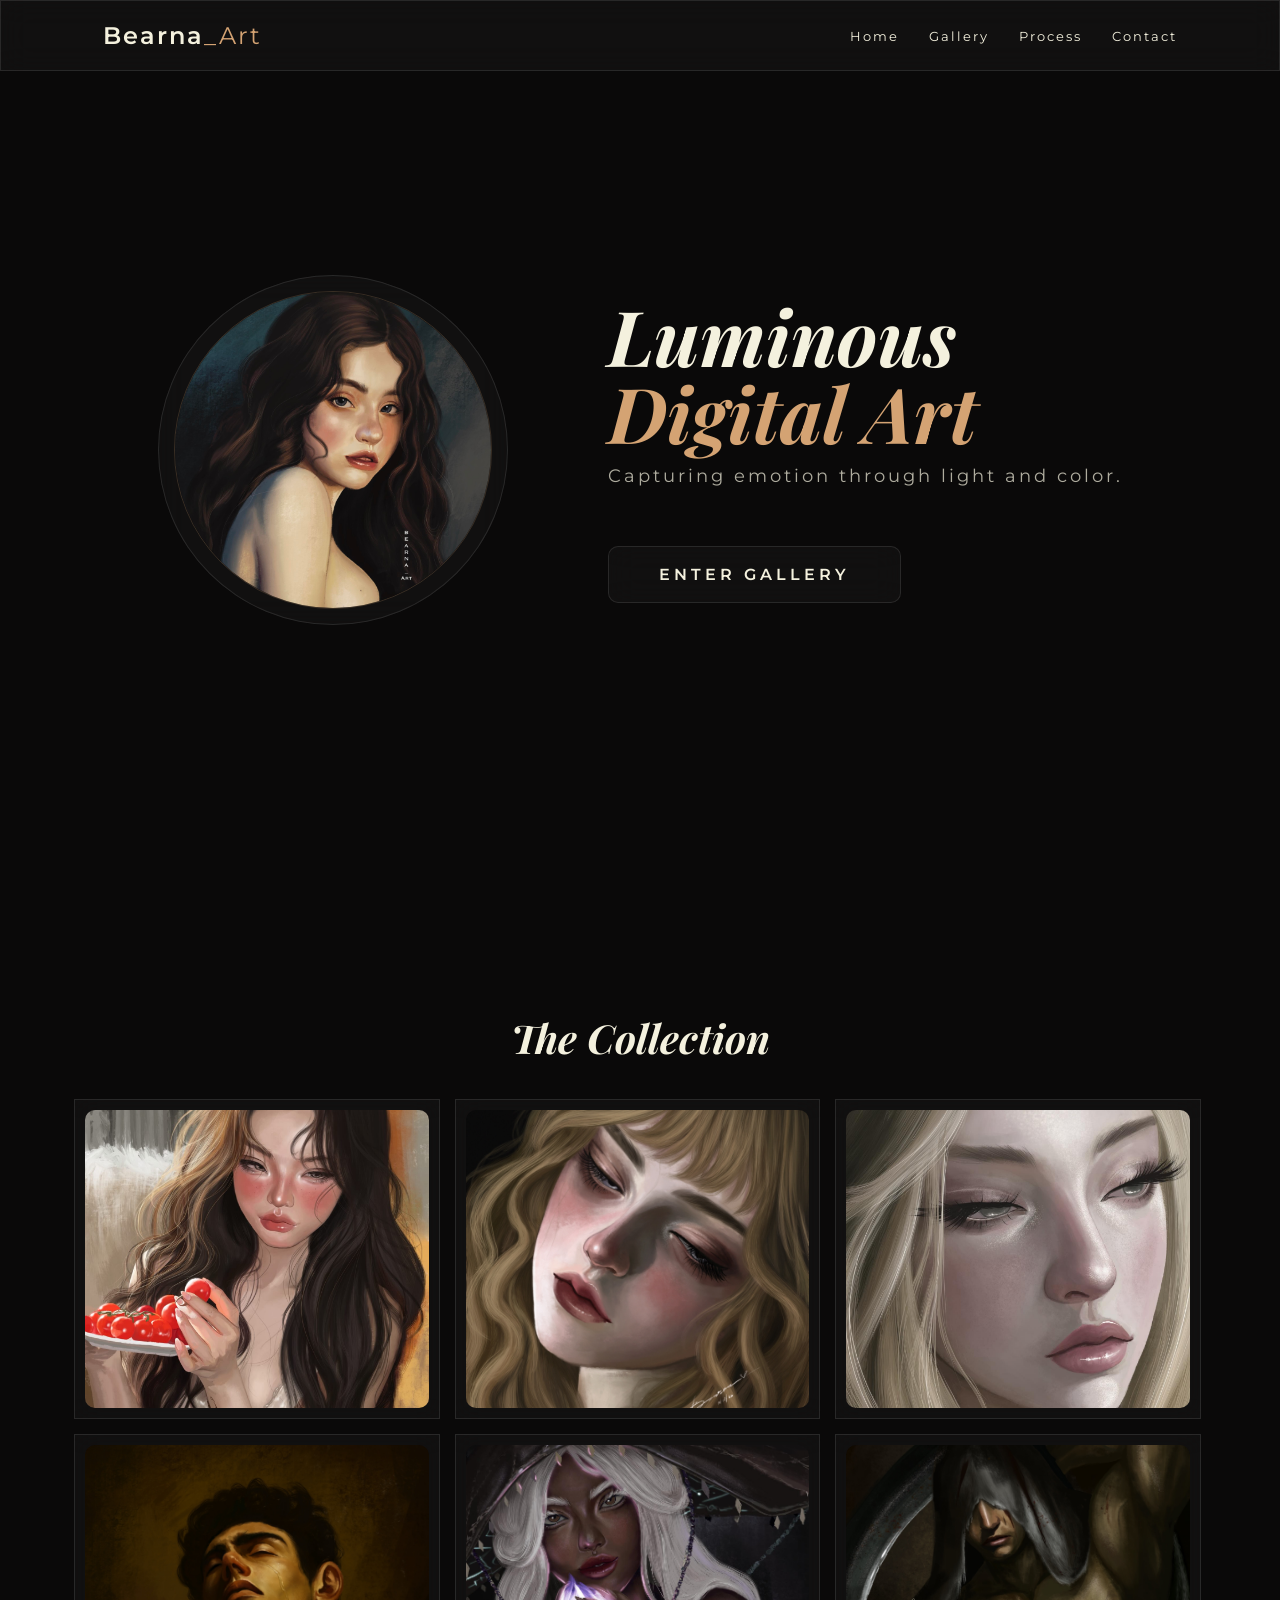
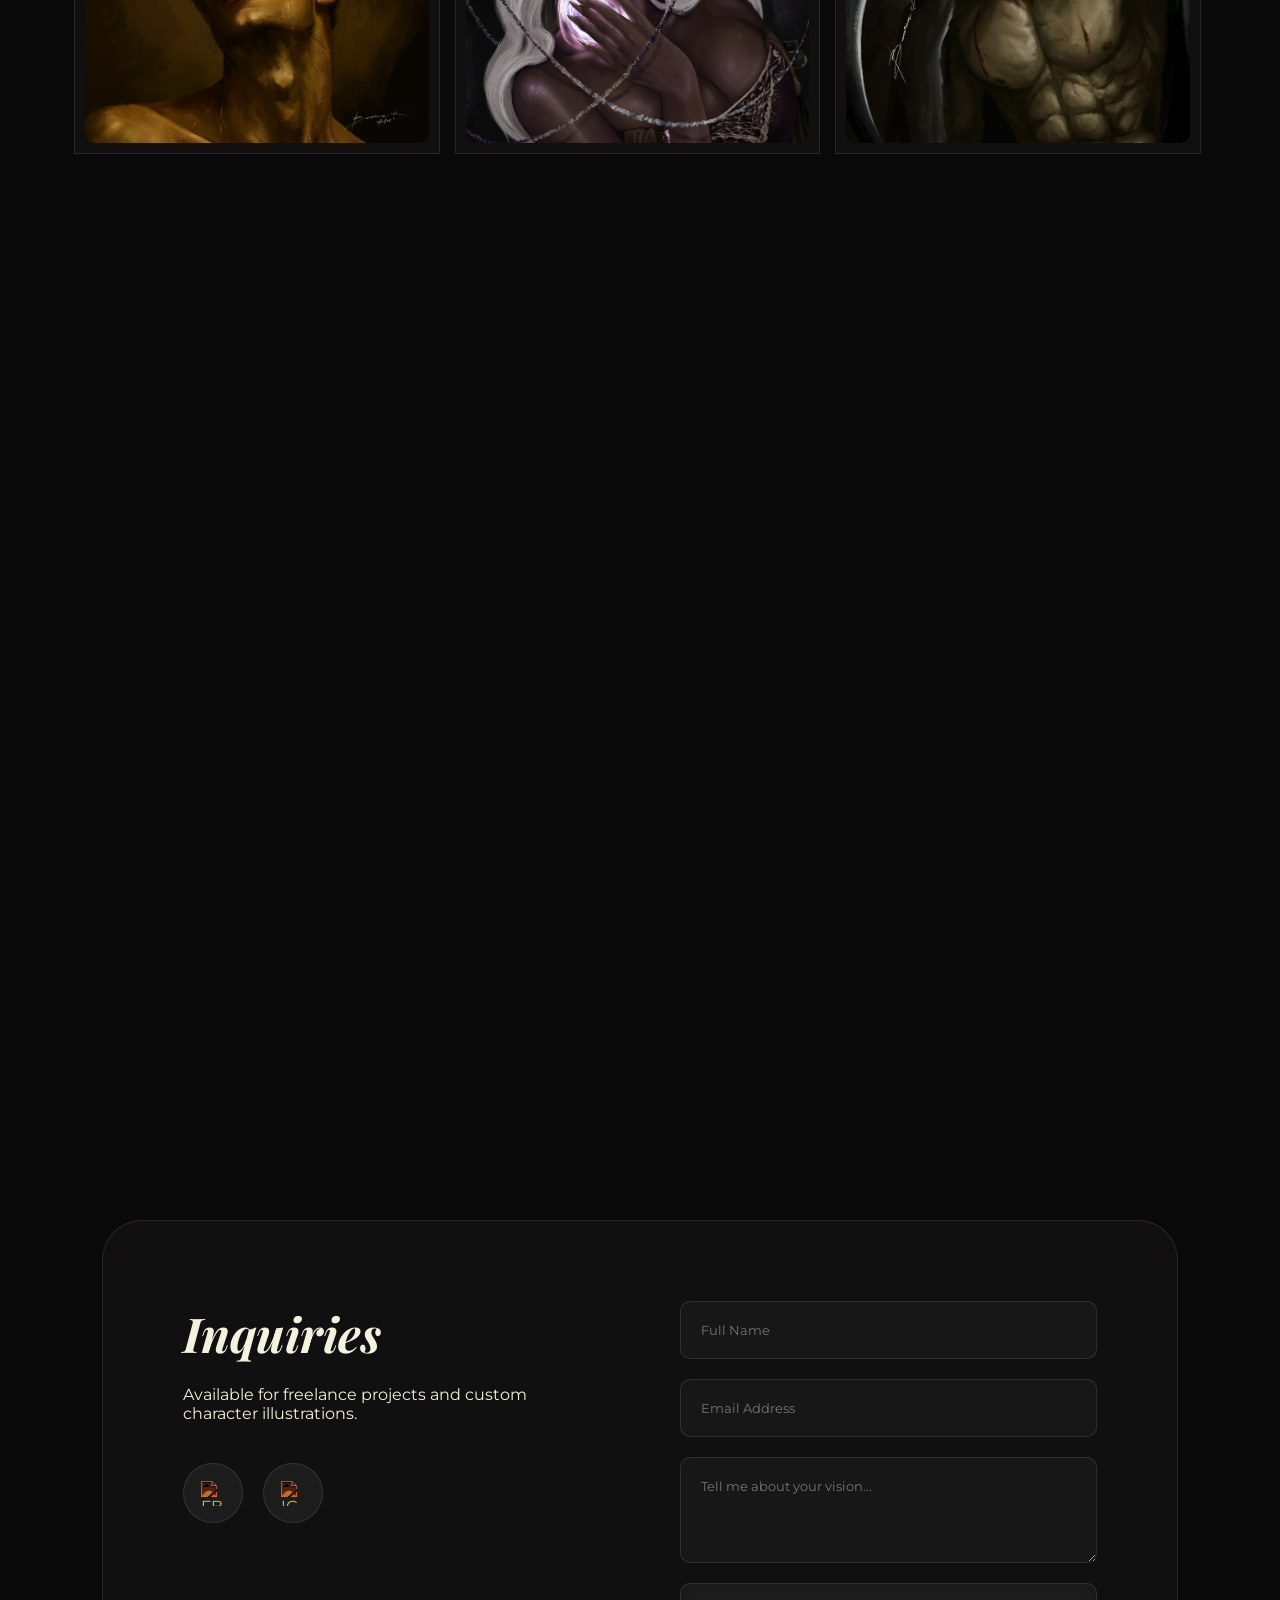
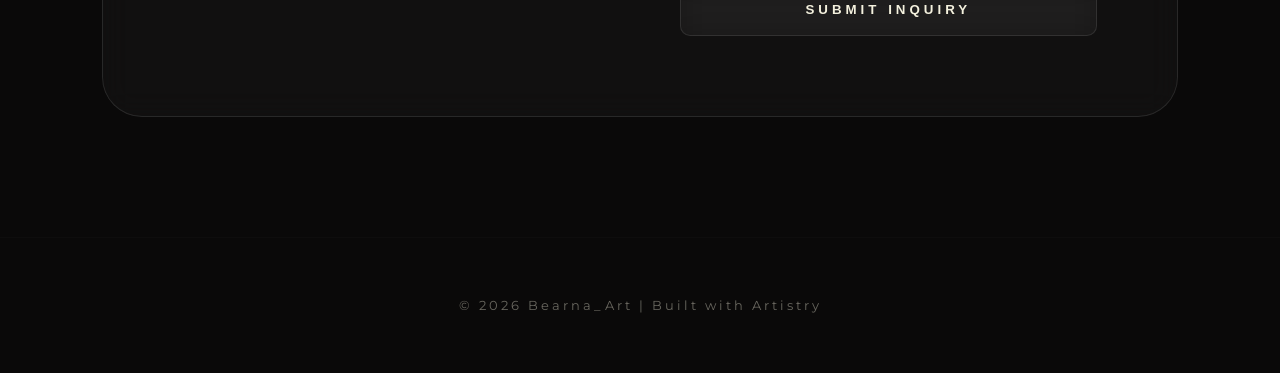
==== index.html @ 7b28fbfb "Add files via upload" ====
<!DOCTYPE html>
<html lang="en">
<head>
    <meta charset="UTF-8">
    <meta name="viewport" content="width=device-width, initial-scale=1.0">
    <title>Mharia Berna | Visual Artist</title>
    <link href="https://fonts.googleapis.com/css2?family=Playfair+Display:ital,wght@0,700;1,700&family=Montserrat:wght@300;400;600&display=swap" rel="stylesheet">
    <link rel="stylesheet" href="style.css">
    <link rel="icon" type="image/jpeg" href="images/berna_art.jpg">
</head>
<body>

    <canvas id="paintCanvas"></canvas>

    <div id="lightbox" class="lightbox" onclick="closeLightbox()">
        <span class="close">&times;</span>
        <button class="lb-nav lb-prev" onclick="event.stopPropagation(); navigateImages(-1)">&#10094;</button>
        <img class="lightbox-content" id="lightbox-img" onclick="event.stopPropagation()">
        <button class="lb-nav lb-next" onclick="event.stopPropagation(); navigateImages(1)">&#10095;</button>
    </div>

    <div id="videoLightbox" class="lightbox" onclick="closeVideoLightbox()">
        <span class="close">&times;</span>
        <button class="lb-nav lb-prev" onclick="event.stopPropagation(); navigateVideos(-1)">&#10094;</button>
        <div class="video-lightbox-wrapper" onclick="event.stopPropagation()">
            <video id="lightboxVideo" playsinline controls disablePictureInPicture 
                controlsList="nodownload noplaybackrate nofullscreen" 
                oncontextmenu="return false;">
                <source src="" type="video/mp4">
            </video>
        </div>
        <button class="lb-nav lb-next" onclick="event.stopPropagation(); navigateVideos(1)">&#10095;</button>
    </div>

    <nav class="glass">
        <div class="logo">Bearna<span>_Art</span></div>
        <ul>
            <li><a href="#home">Home</a></li>
            <li><a href="#gallery">Gallery</a></li>
            <li><a href="#video">Process</a></li>
            <li><a href="#contact">Contact</a></li>
        </ul>
    </nav>

    <section id="home" class="hero reveal">
        <div class="hero-container">
            <div class="profile-area">
                <div class="profile-pic-wrapper glass">
                    <img src="images/berna_art.jpg" alt="Mharia Berna" class="profile-img">
                </div>
            </div>
            <div class="hero-content">
                <h1 class="serif-title">Luminous <br><span>Digital Art</span></h1>
                <p class="subtitle">Capturing emotion through light and color.</p>
                <div class="cta-spacer">
                    <a href="#gallery" class="cta-main glass">Enter Gallery</a>
                </div>
            </div>
        </div>
    </section>

    <section id="gallery" class="reveal">
        <h2 class="section-title serif-title">The Collection</h2>
        <div class="gallery-container">
            <div class="gallery-grid" id="galleryGrid">
                <div class="art-card glass" onclick="openLightbox(this)"><img src="images/berna1.jpg" loading="lazy"alt="Art 1"></div>
                <div class="art-card glass" onclick="openLightbox(this)"><img src="images/berna2.jpg" alt="Art 2"></div>
                <div class="art-card glass" onclick="openLightbox(this)"><img src="images/berna3.jpg" alt="Art 3"></div>
                <div class="art-card glass" onclick="openLightbox(this)"><img src="images/berna4.jpg" alt="Art 4"></div>
                <div class="art-card glass" onclick="openLightbox(this)"><img src="images/berna5.jpg" alt="Art 5"></div>
                <div class="art-card glass" onclick="openLightbox(this)"><img src="images/berna6.jpg" alt="Art 6"></div>
                <div class="art-card glass" onclick="openLightbox(this)"><img src="images/berna7.jpg" alt="Art 7"></div>
                <div class="art-card glass" onclick="openLightbox(this)"><img src="images/berna8.jpg" alt="Art 8"></div>
                <div class="art-card glass" onclick="openLightbox(this)"><img src="images/berna9.jpg" alt="Art 9"></div>
            </div>
        </div>
    </section>

    <section id="video" class="reveal">
        <h2 class="section-title serif-title">Creative Process</h2>
        <div class="video-container">
            <button class="slider-btn prev" onclick="moveVideoSlider(-1)">&#10094;</button>
            <div class="video-viewport">
                <div class="video-slider" id="videoSlider">
                    
                    <div class="video-slide">
                        <div class="video-wrapper glass">
                            <video playsinline disablePictureInPicture controlsList="nodownload noplaybackrate nofullscreen">
                                <source src="videos/Artwork1.mp4" type="video/mp4">
                            </video>
                        </div>
                    </div>

                    <div class="video-slide">
                        <div class="video-wrapper glass">
                            <video playsinline disablePictureInPicture controlsList="nodownload noplaybackrate nofullscreen">
                                <source src="videos/Artwork2.mp4" type="video/mp4">
                            </video>
                        </div>
                    </div>

                    <div class="video-slide">
                        <div class="video-wrapper glass">
                            <video playsinline disablePictureInPicture controlsList="nodownload noplaybackrate nofullscreen">
                                <source src="videos/Artwork3.mp4" type="video/mp4">
                            </video>
                        </div>
                    </div>

                    <div class="video-slide">
                        <div class="video-wrapper glass">
                            <video playsinline disablePictureInPicture controlsList="nodownload noplaybackrate nofullscreen">
                                <source src="videos/Artwork4.mp4" type="video/mp4">
                            </video>
                        </div>
                    </div>

                    <div class="video-slide">
                        <div class="video-wrapper glass">
                            <video playsinline disablePictureInPicture controlsList="nodownload noplaybackrate nofullscreen">
                                <source src="videos/Artwork5.mp4" type="video/mp4">
                            </video>
                        </div>
                    </div>

                    <div class="video-slide">
                        <div class="video-wrapper glass">
                            <video playsinline disablePictureInPicture controlsList="nodownload noplaybackrate nofullscreen">
                                <source src="videos/Artwork6.mp4" type="video/mp4">
                            </video>
                        </div>
                    </div>

                    <div class="video-slide">
                        <div class="video-wrapper glass">
                            <video playsinline disablePictureInPicture controlsList="nodownload noplaybackrate nofullscreen">
                                <source src="videos/Artwork7.mp4" type="video/mp4">
                            </video>
                        </div>
                    </div>

                </div>
            </div>
            <button class="slider-btn next" onclick="moveVideoSlider(1)">&#10095;</button>
        </div>
    </section>

    <section id="contact" class="reveal">
        <div class="contact-container glass">
            <div class="contact-info">
                <h2 class="serif-title">Inquiries</h2>
                <p>Available for freelance projects and custom character illustrations.</p>
                <div class="social-links">
                    <a href="https://www.facebook.com/mhariabernaalcancia" target="_blank" class="social-icon">
                        <img src="https://upload.wikimedia.org/wikipedia/commons/b/b8/2021_Facebook_icon.svg" alt="FB" class="glass-icon">
                    </a>
                    <a href="https://www.instagram.com/bearna_art" target="_blank" class="social-icon">
                        <img src="https://upload.wikimedia.org/wikipedia/commons/a/a5/Instagram_icon.png" alt="IG" class="glass-icon">
                    </a>
                </div>
            </div>
                <form class="contact-form" id="contactForm">
                    <input type="text" name="name" id="userName" placeholder="Full Name" required>
                    <input type="email" name="email" id="userEmail" placeholder="Email Address" required>
                    <textarea name="message" id="userMessage" placeholder="Tell me about your vision..." rows="4" required></textarea>
                    <button type="submit" id="submitBtn" class="submit-btn glass">Submit Inquiry</button>
                </form>
            <div id="thankYouMessage" class="thank-you-area" style="display: none;">
                <div class="success-glow"></div>
                <h2 class="serif-title">Message Sent</h2>
                <p>Thank you for reaching out. I'll review your vision and get back to you shortly.</p>
                <button onclick="resetForm()" class="cta-main glass" style="margin-top: 20px; font-size: 0.7rem; padding: 12px 30px;">Send Another</button>
            </div>
        </div>
    </section>

    <footer>
        <p>&copy; 2026 Bearna_Art | Built with Artistry</p>
    </footer>

    <script src="script.js"></script>
</body>
</html>
---- style.css ----
:root {
    --bg: #0a0909;
    --accent: #d4a373; 
    --accent-soft: rgba(212, 163, 115, 0.2);
    --text: #f4f1de;
    --glass: rgba(255, 255, 255, 0.03);
    --glass-border: 1px solid rgba(255, 255, 255, 0.1);
}

.reveal {
    opacity: 0;
    transform: translateY(50px);
    transition: all 3s cubic-bezier(0.25, 1, 0.5, 1);
}

.reveal.active {
    opacity: 1;
    transform: translateY(0);
}

/* Custom Scrollbar - Fixed Sync & Original Background */
::-webkit-scrollbar { width: 10px; }
::-webkit-scrollbar-track { background: var(--bg); } /* Keeps your original background */
::-webkit-scrollbar-thumb {
    background-color: var(--accent); /* Solid color prevents the "lag" or tearing during scroll */
    border-radius: 10px;
    border: 2px solid var(--bg); 
    background-clip: padding-box;
    cursor: auto !important;
}

@media (hover: hover) {
    ::-webkit-scrollbar-thumb:hover { 
        background-color: #e6b788; 
    }
}

*, *::before, *::after { 
    margin: 0; 
    padding: 0; 
    box-sizing: border-box; 
}

html { scroll-behavior: smooth; }

body {
    background-color: var(--bg);
    color: var(--text);
    font-family: 'Montserrat', sans-serif;
    overflow-x: hidden;
}    
* { cursor: none; }

/* Keeps the fairy dust trail on top of everything, including fullscreen elements */
#paintCanvas {
    position: fixed; top: 0; left: 0; width: 100vw; height: 100vh;
    pointer-events: none; 
    z-index: 10001; 
}

.serif-title { font-family: 'Playfair Display', serif; font-style: italic; }

.glass {
    background: var(--glass);
    border: var(--glass-border);
    backdrop-filter: blur(15px);
    -webkit-backdrop-filter: blur(15px);
}

nav {
    position: fixed; top: 0; width: 100%; display: flex; justify-content: space-between;
    padding: 20px 8%; z-index: 1000; align-items: center; 
}

.logo { font-size: 1.5rem; font-weight: 600; letter-spacing: 2px; }
.logo span { color: var(--accent); font-weight: 400; }
nav ul { display: flex; list-style: none;  }
nav ul li { margin-left: 30px;  }
nav ul li a { 
    text-decoration: none; color: var(--text); font-size: 0.8rem; letter-spacing: 2px; 
    transition: 0.3s; position: relative; padding-bottom: 5px; 
}
nav ul li a::after {
    content: ''; position: absolute; bottom: 0; left: 50%; width: 0; height: 1px;
    background: var(--accent); transition: width 0.3s ease, left 0.3s ease; transform: translateX(-50%); 
}

@media (hover: hover) {
    nav ul li a:hover::after { width: 100%; }
    nav ul li a:hover { color: var(--accent); }
}

.hero { min-height: 100dvh; display: flex; align-items: center; justify-content: center; padding: 0 8%; }
.hero-container { display: flex; align-items: center; gap: 100px; max-width: 1200px; }
.profile-pic-wrapper {
    width: 350px; height: 350px; border-radius: 50%; padding: 15px;
    animation: float 6s ease-in-out infinite;
}
.profile-img { width: 100%; height: 100%; object-fit: cover; border-radius: 50%; border: 1px solid var(--accent-soft); }
@keyframes float { 0%, 100% { transform: translateY(0); } 50% { transform: translateY(-20px); } }

.hero h1 { font-size: clamp(3rem, 6vw, 5rem); line-height: 1; }
.hero h1 span { color: var(--accent); }
.subtitle { margin-top: 15px; font-size: 1.1rem; letter-spacing: 3px; opacity: 0.7; }

.cta-spacer { margin-top: 60px; }
.cta-main, .submit-btn {
    padding: 18px 50px; color: var(--text); text-decoration: none; font-weight: 600;
    text-transform: uppercase; letter-spacing: 4px; transition: all 0.4s ease;
    display: inline-block;
    border-radius: 10px;
    border: 1px solid transparent; 
    background: rgba(255,255,255,0.03); border: 1px solid rgba(255,255,255,0.1);
}

@media (hover: hover) {
    .cta-main:hover, .submit-btn:hover { 
        background: rgba(212, 163, 115, 0.2); 
        color: var(--text); 
        border-color: var(--accent);
        backdrop-filter: blur(5px);
        box-shadow: 0 5px 20px rgba(212, 163, 115, 0.3);
        transform: translateY(-3px);
    }
}

.section-title { text-align: center; margin-bottom: 25px; font-size: 2.5rem; }
.slider-btn {
    position: absolute; top: 50%; transform: translateY(-50%);
    background: rgba(0,0,0,0.4); border: 1px solid var(--accent); color: var(--accent);
    padding: 20px; border-radius: 50%; z-index: 10; transition: all 0.4s ease;
}

@media (hover: hover) {
    .slider-btn:hover { 
        background: rgba(212, 163, 115, 0.3); color: var(--text); 
        backdrop-filter: blur(5px); box-shadow: 0 0 15px rgba(212, 163, 115, 0.4);
    }
}

.prev { left: -60px; } .next { right: -60px; }

/* ALTERNATIVE GALLERY: Grid Styling */
#gallery { padding: 60px 0; min-height: 100vh; display: flex; flex-direction: column; justify-content: center; align-items: center; overflow: hidden; width: 100%;}
.gallery-container { width: 90%; max-width: 1200px; margin: 0 auto; }
.gallery-grid {
    display: grid;
    grid-template-columns: repeat(3, 1fr); /* 3 columns */
    gap: 15px;
    max-height: 680px; /* Shows roughly 2 rows (6 images) at once */
    overflow-y: auto;
    padding: 10px 15px 10px 10px; /* Right padding for scrollbar */
}
.art-card { height: 320px; padding: 10px; }
.art-card img { width: 100%; height: 100%; object-fit: cover; border-radius: 10px; transition: 0.5s; cursor: pointer; }

@media (hover: hover) {
    .art-card:hover img { transform: scale(1.03); filter: brightness(1.1) contrast(1.05); }
}

.lightbox {
    display: none; /* We will use JS to change this to 'flex' */
    position: fixed;
    z-index: 10000;
    left: 0;
    top: 0;
    width: 100%;
    height: 100%;
    background-color: rgba(0, 0, 0, 0.95);
    backdrop-filter: blur(10px);
    justify-content: center;
    align-items: center;
    opacity: 0;
    transition: opacity 0.4s ease;
    pointer-events: none; /* Prevents clicking while invisible */
}

/* When active, fade in */
.lightbox.active {
    display: flex;
    opacity: 1;
    pointer-events: auto;
}

.lightbox-content {
    max-width: 85%;
    max-height: 85%;
    border: var(--glass-border);
    box-shadow: 0 0 50px rgba(0,0,0,0.5);
    transform: scale(0.9);
    transition: transform 0.4s cubic-bezier(0.2, 1, 0.3, 1);
}

.lightbox.active .lightbox-content {
    transform: scale(1); /* Slight zoom-in effect */
}

@keyframes zoom { from {transform: scale(0.8); opacity: 0;} to {transform: scale(1); opacity: 1;} }
.close { position: absolute; top: 30px; right: 50px; color: white; font-size: 40px; z-index: 2001; cursor: pointer; }

/* ALTERNATIVE VIDEO: 3 Columns Styling */
#video { padding: 60px 0; min-height: 100vh; display: flex; flex-direction: column; justify-content: center; align-items: center; overflow: hidden; width: 100%; }
.video-container { position: relative; width: 90%; max-width: 1300px; margin: 0 auto; }
.video-viewport { overflow: hidden; border-radius: 20px; width: 100%; }
.video-slider { display: flex; transition: transform 0.6s cubic-bezier(0.4, 0, 0.2, 1); }
.video-slide { flex: 0 0 33.3333%; padding: 0 10px; } /* Shows 3 at a time */
.video-wrapper { padding: 15px; border-radius: 20px; height: 100%; }

#contact { padding: 120px 8%; display: flex; justify-content: center; }
.contact-container {
    display: grid; grid-template-columns: 1fr 1fr; gap: 80px;
    max-width: 1100px; padding: 80px; border-radius: 40px;
}
.contact-info h2 { font-size: 3rem; margin-bottom: 20px; }
.social-links { display: flex; gap: 20px; margin-top: 40px; }
.social-icon { 
    display: flex; align-items: center; justify-content: center;
    width: 60px; height: 60px; border-radius: 50%;
    background: rgba(255, 255, 255, 0.05); 
    border: 1px solid rgba(255, 255, 255, 0.1);
    transition: all 0.4s ease; position: relative; overflow: hidden;
    text-decoration: none; isolation: isolate; 
}
.social-icon::before {
    content: ''; position: absolute; top: 0; left: 0; width: 100%; height: 100%;
    background: var(--accent); opacity: 0; transition: opacity 0.4s ease; z-index: -1; 
}
.glass-icon { 
    width: 25px; height: 25px; 
    filter: invert(1) sepia(1) saturate(5) hue-rotate(340deg); 
    opacity: 0.8; transition: all 0.4s ease; z-index: 1; 
}

@media (hover: hover) {
    .social-icon:hover { transform: translateY(-8px); box-shadow: 0 10px 25px rgba(212, 163, 115, 0.4); border-color: var(--accent); }
    .social-icon:hover::before { opacity: 0.2; }
    .social-icon:hover .glass-icon { opacity: 1; transform: scale(1.1); filter: brightness(1.5) drop-shadow(0 0 5px rgba(212, 163, 115, 0.8)); }
}

.contact-form { display: flex; flex-direction: column; gap: 20px; }
.contact-form input, .contact-form textarea {
    background: rgba(255,255,255,0.03); border: 1px solid rgba(255,255,255,0.1);
    padding: 20px; color: white; border-radius: 10px; font-family: 'Montserrat', sans-serif; outline: none;
    transition: border-color 0.3s ease;
}

.contact-form input:focus, .contact-form textarea:focus { border-color: var(--accent); }

footer { text-align: center; padding: 60px; font-size: 0.8rem; opacity: 0.4; letter-spacing: 3px; border-top: 1px solid rgba(255,255,255,0.05); }

/* RESPONSIVENESS */
@media (max-width: 1000px) {
    .hero { padding-top: 120px;}
    .hero-container { flex-direction: column; text-align: center; gap: 50px; }
    .contact-container { grid-template-columns: 1fr; padding: 40px; }
    .gallery-grid { grid-template-columns: repeat(2, 1fr); max-height: 600px; } /* 2 columns on mobile */
    .video-slide { flex: 0 0 100%; } /* 1 video at a time on mobile */
    .social-links { justify-content: center; }
}

/* --- VIDEO POLISH --- */
video::-internal-media-controls-download-button { display:none; }
video::-webkit-media-controls-enclosure { overflow:hidden; }
video::-webkit-media-controls-panel { width: calc(100% + 30px); }

.video-wrapper video {
    outline: none;
    border-radius: 15px;
    object-fit: cover; 
    background: #000;
    width: 100%;
    height: 450px; 
    display: block;
    transition: transform 0.20s ease;
    cursor: pointer;
}

.video-wrapper:hover video {
    transform: scale(1.05);
}

video::-webkit-media-controls-play-button,
video::-webkit-media-controls-timeline {
    filter: sepia(1) hue-rotate(340deg) brightness(0.9);
}

/* Ensure minimalist interface with no cursors on any clickable elements */
a, button, img, video, .close, .art-card img, .video-wrapper video {
    cursor: none !important;
}

/* Force standard cursor visibility in fullscreen mode for all browsers */
:fullscreen, :fullscreen *,
:-webkit-full-screen, :-webkit-full-screen *,
:-moz-full-screen, :-moz-full-screen *,
:-ms-fullscreen, :-ms-fullscreen * {
    cursor: default !important; 
}

/* --- PASTE RESPONSIVENESS UPDATES HERE --- */
@media (max-width: 1000px) {
    nav {
        padding: 15px 5%;
        flex-direction: column;
        gap: 10px;
    }
    .play-icon {
        display: none !important; /* Removes play icon on mobile */
    }
    .gallery-grid {
        max-height: 65dvh; /* Ensures the grid doesn't overflow the mobile screen */
    }
    .video-wrapper video {
        height: 50dvh; /* Adjusts video size to perfectly fit mobile */
    }
}

/* --- PASTE FULLSCREEN CURSOR FIX HERE --- */
:fullscreen, :fullscreen *,
:-webkit-full-screen, :-webkit-full-screen * {
    cursor: auto !important;
}

/* --- FULLSCREEN WRAPPER FIX --- */
/* 1. Style the container when it goes fullscreen */
.video-wrapper:fullscreen,
.video-wrapper:-webkit-full-screen {
    width: 100vw;
    height: 100vh;
    background: #000;
    display: flex;
    justify-content: center;
    align-items: center;
    padding: 0;
    border-radius: 0;
    border: none;
}

/* 2. Style the video strictly to fit within that fullscreen container */
.video-wrapper:fullscreen video,
.video-wrapper:-webkit-full-screen video {
    width: 100% !important;
    height: 100% !important;
    max-width: 100vw !important;
    max-height: 100vh !important;
    object-fit: contain !important; /* Ensures the whole 816x1088 video fits without cutting */
    border-radius: 0;
    background: #000;
    cursor: none !important; /* Keeps the system cursor hidden so your fairy dust shines */
}

/* --- HIDE NATIVE FULLSCREEN BUTTON --- */
video::-webkit-media-controls-fullscreen-button {
    display: block !important;
}

/* Cursor visible when hovering gallery scroll area */
.gallery-grid:hover {
    cursor: auto !important;
}

/* Video Lightbox Specifics */
.video-lightbox-wrapper {
    width: 90vw;
    height: 90vh;
    max-width: 1100px;
    display: flex;
    align-items: center;
    justify-content: center;

    transform: scale(0.8);
    opacity: 0;
    transition: transform 0.45s cubic-bezier(.2,.8,.2,1), opacity 0.45s ease;
}

/* Reusing your active logic for the scale effect */
.lightbox.active .video-lightbox-wrapper {
    transform: scale(1);
    opacity: 1;
}

#lightboxVideo {
    width: 100%;
    height: 100%;
    object-fit: contain;
    border-radius: 20px;
    border: var(--glass-border);
    background: #000;
}

/* Keep fairy dust visible on top of video lightbox */
#videoLightbox {
    z-index: 10000;
}

.thank-you-area {
    display: flex;
    flex-direction: column;
    align-items: center;
    justify-content: center;
    text-align: center;
    animation: fadeInLuminous 0.8s ease forwards;
    position: relative;
}

.success-glow {
    position: absolute;
    width: 150px;
    height: 150px;
    background: var(--accent);
    filter: blur(80px);
    opacity: 0.2;
    z-index: -1;
}

@keyframes fadeInLuminous {
    from {
        opacity: 0;
        transform: translateY(20px) scale(0.95);
    }
    to {
        opacity: 1;
        transform: translateY(0) scale(1);
    }
}

.play-icon {
    position: absolute;
    top: 50%;
    left: 50%;
    transform: translate(-50%, -50%);
    font-size: 50px;
    color: white;
    opacity: 0.7;
    pointer-events: none;
    transition: opacity 0.3s ease;
}

.video-wrapper {
    position: relative;
}

.video-wrapper:hover .play-icon {
    opacity: 0;
}

section {
    scroll-margin-top: 0; 
}

#gallery, #video { 
    min-height: 100dvh; /* Dynamic height fixes the mobile cut-off */
    padding-top: 100px; /* Gives space for the navigation bar */
    padding-bottom: 20px;
}

body.no-scroll {
    overflow: hidden;
}

/* Hide play icon specifically in the fullscreen lightbox on mobile */
@media (max-width: 1000px) {
    #videoLightbox .play-icon {
        display: none !important;
    }
}

/* Prevents the background from shifting/scrolling when lightbox is open */
body.no-scroll {
    overflow: hidden;
    height: 100vh;
}

/* --- FULLSCREEN LIGHTBOX NAVIGATION BUTTONS --- */
.lb-nav {
    position: absolute;
    top: 50%;
    transform: translateY(-50%);
    background: rgba(0, 0, 0, 0.5);
    border: 1px solid var(--accent);
    color: var(--accent);
    padding: 15px 20px;
    font-size: 24px;
    border-radius: 50%;
    cursor: none !important; /* Keeps your custom fairy dust cursor active */
    z-index: 10005; /* Keeps buttons above the images/videos */
    transition: all 0.4s ease;
}

@media (hover: hover) {
    .lb-nav:hover {
        background: rgba(212, 163, 115, 0.3); 
        color: var(--text); 
        backdrop-filter: blur(5px); 
        box-shadow: 0 0 15px rgba(212, 163, 115, 0.4);
    }
}

.lb-prev { left: 40px; }
.lb-next { right: 40px; }

/* Keep buttons visible but smaller on mobile devices */
@media (max-width: 1000px) {
    .lb-prev { left: 10px; padding: 10px 15px; font-size: 18px; }
    .lb-next { right: 10px; padding: 10px 15px; font-size: 18px; }
}

.lb-nav:hover {
    background: var(--accent);
    color: var(--bg);
    box-shadow: 0 0 20px var(--accent);
}

.lb-prev { left: 30px; }
.lb-next { right: 30px; }

/* Responsive adjustments for mobile */
@media (max-width: 768px) {
    .lb-nav { padding: 10px 15px; font-size: 20px; }
    .lb-prev { left: 10px; }
    .lb-next { right: 10px; }
}

/* Hide navigation arrows on mobile */
@media (max-width: 1000px) {
    .lb-nav {
        display: none;
    }
}

/* Prevent page scroll while swiping */
#lightbox,
#videoLightbox{
    touch-action: none;
}
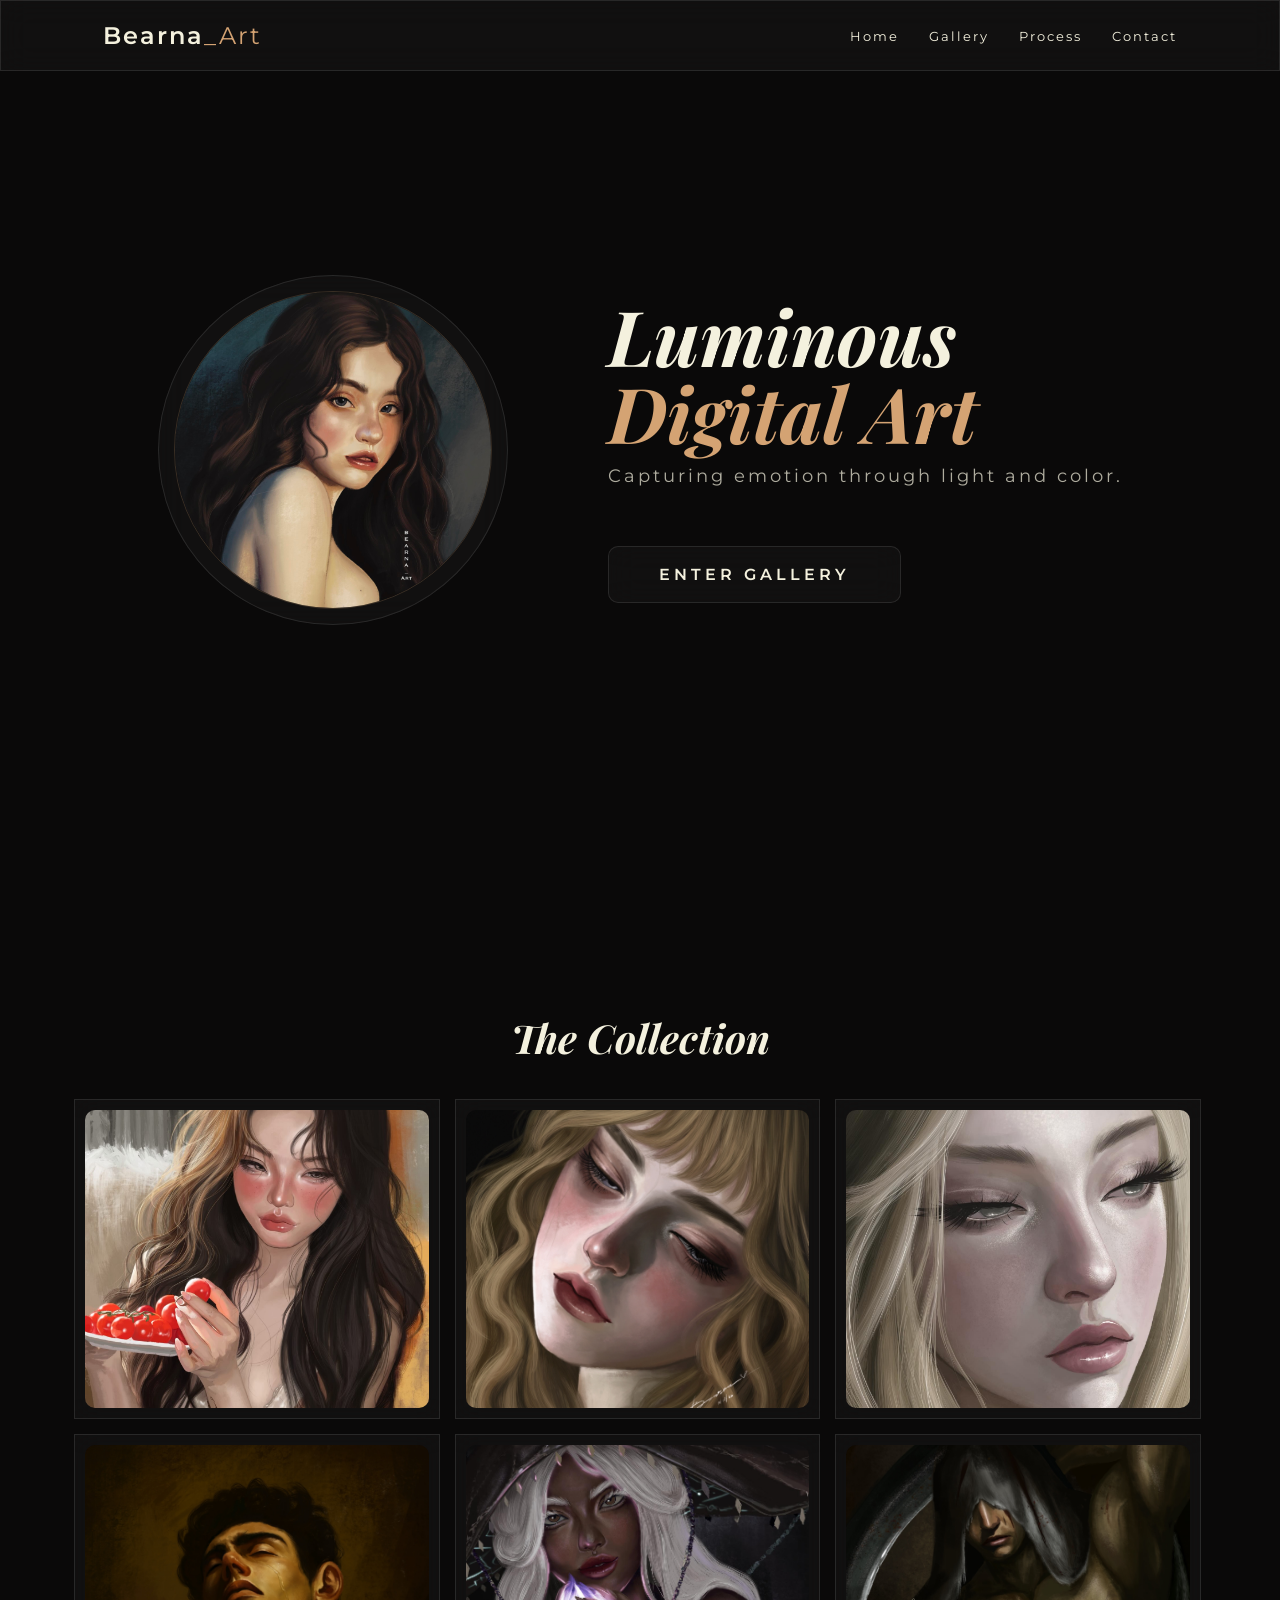
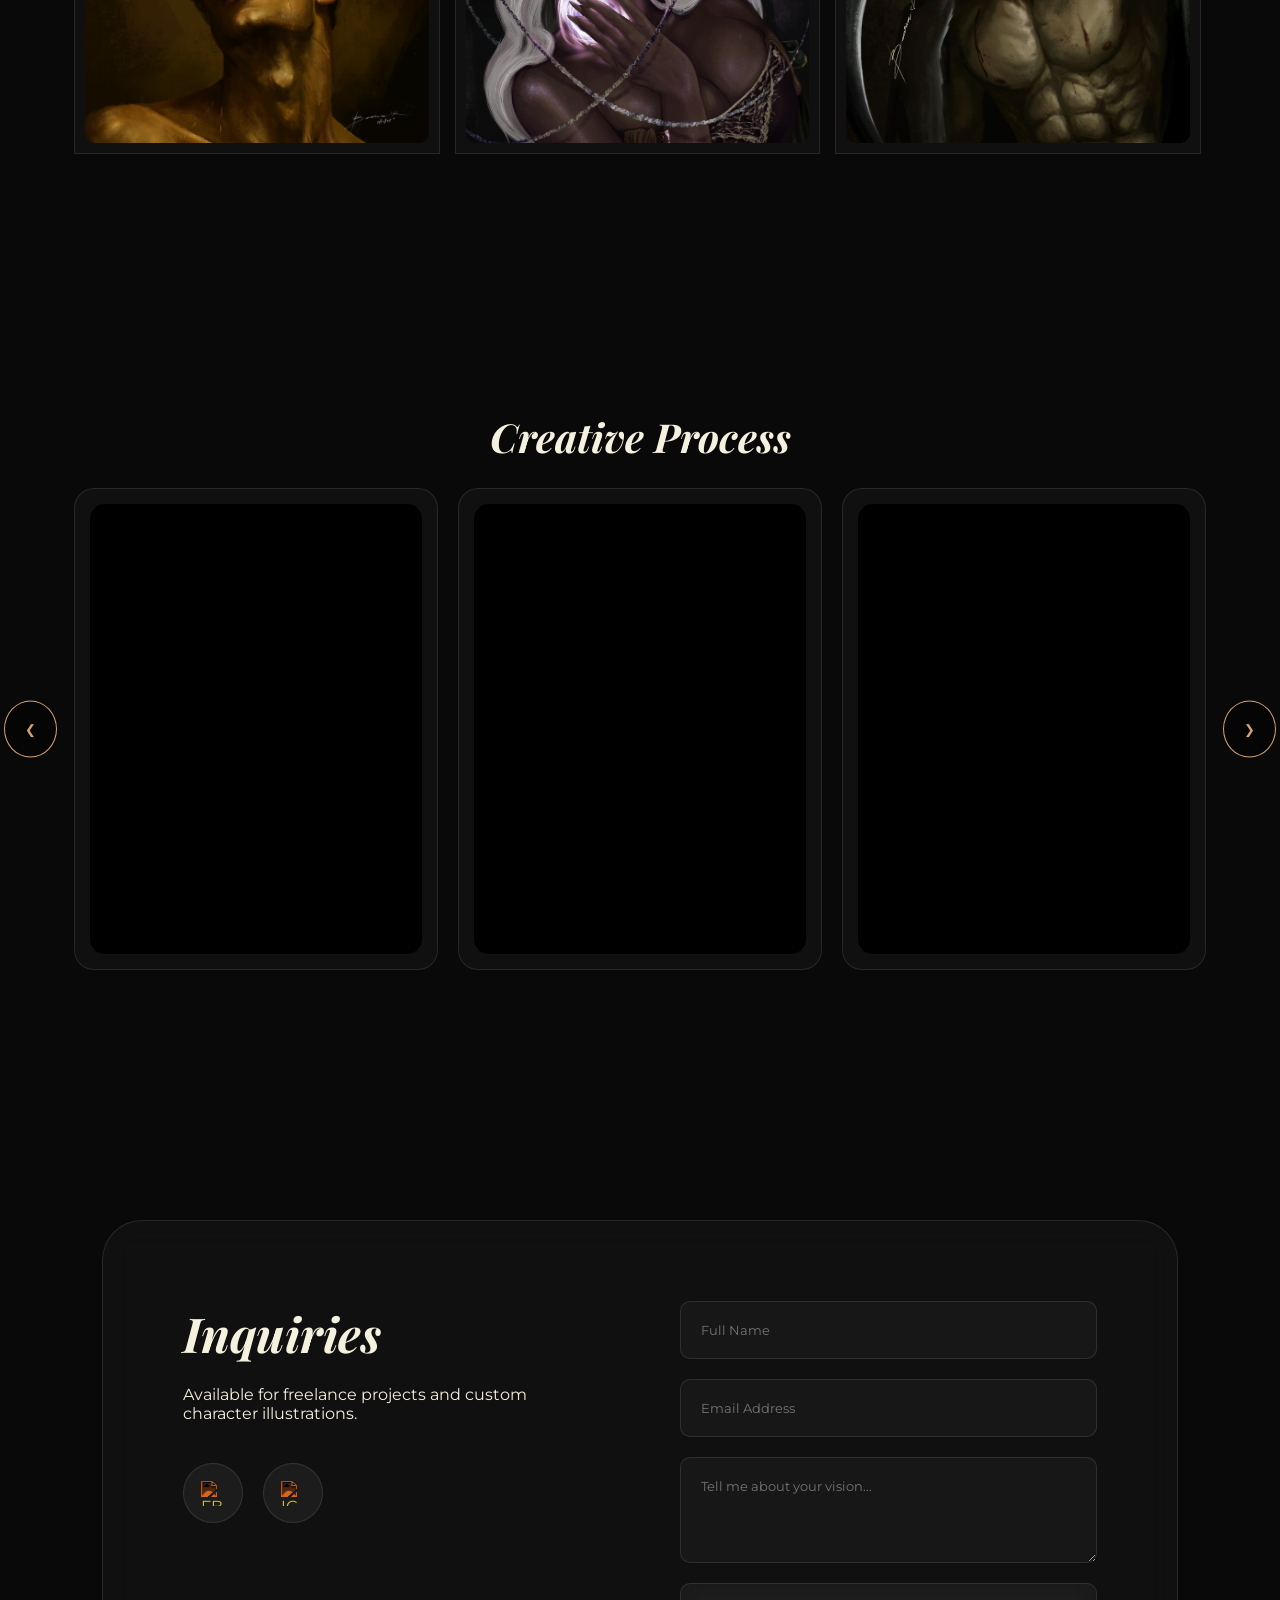
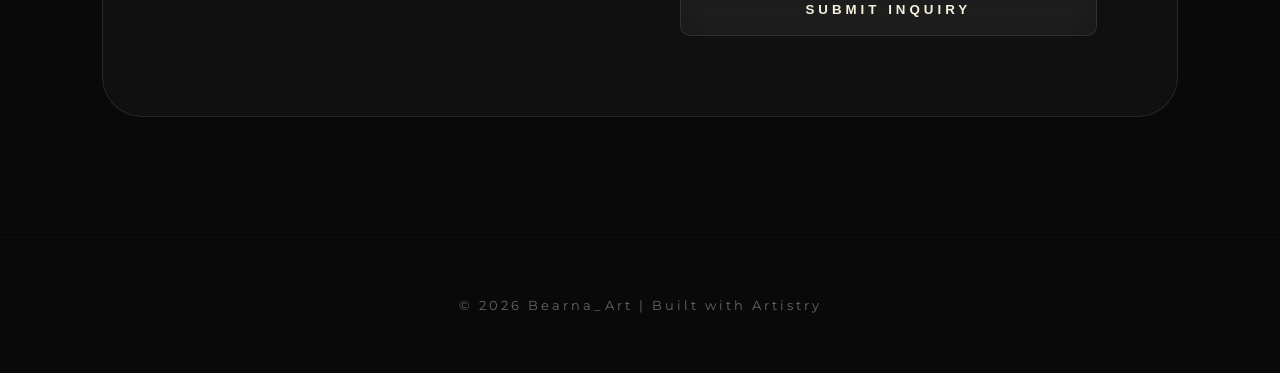
==== commit 6e1b26de: "Add files via upload" ====
--- a/index.html
+++ b/index.html
@@ -93,7 +93,7 @@
 
                     <div class="video-slide">
                         <div class="video-wrapper glass">
-                            <video playsinline disablePictureInPicture controlsList="nodownload noplaybackrate nofullscreen">
+                            <video playsinline preload="metadata" disablePictureInPicture controlsList="nodownload noplaybackrate nofullscreen">
                                 <source src="videos/Artwork2.mp4" type="video/mp4">
                             </video>
                         </div>
@@ -101,7 +101,7 @@
 
                     <div class="video-slide">
                         <div class="video-wrapper glass">
-                            <video playsinline disablePictureInPicture controlsList="nodownload noplaybackrate nofullscreen">
+                            <video playsinline preload="metadata" disablePictureInPicture controlsList="nodownload noplaybackrate nofullscreen">
                                 <source src="videos/Artwork3.mp4" type="video/mp4">
                             </video>
                         </div>
@@ -109,7 +109,7 @@
 
                     <div class="video-slide">
                         <div class="video-wrapper glass">
-                            <video playsinline disablePictureInPicture controlsList="nodownload noplaybackrate nofullscreen">
+                            <video playsinline preload="metadata" disablePictureInPicture controlsList="nodownload noplaybackrate nofullscreen">
                                 <source src="videos/Artwork4.mp4" type="video/mp4">
                             </video>
                         </div>
@@ -117,7 +117,7 @@
 
                     <div class="video-slide">
                         <div class="video-wrapper glass">
-                            <video playsinline disablePictureInPicture controlsList="nodownload noplaybackrate nofullscreen">
+                            <video playsinline preload="metadata" disablePictureInPicture controlsList="nodownload noplaybackrate nofullscreen">
                                 <source src="videos/Artwork5.mp4" type="video/mp4">
                             </video>
                         </div>
@@ -125,7 +125,7 @@
 
                     <div class="video-slide">
                         <div class="video-wrapper glass">
-                            <video playsinline disablePictureInPicture controlsList="nodownload noplaybackrate nofullscreen">
+                           <video playsinline preload="metadata" disablePictureInPicture controlsList="nodownload noplaybackrate nofullscreen">
                                 <source src="videos/Artwork6.mp4" type="video/mp4">
                             </video>
                         </div>
@@ -133,7 +133,7 @@
 
                     <div class="video-slide">
                         <div class="video-wrapper glass">
-                            <video playsinline disablePictureInPicture controlsList="nodownload noplaybackrate nofullscreen">
+                            <video playsinline preload="metadata" disablePictureInPicture controlsList="nodownload noplaybackrate nofullscreen">
                                 <source src="videos/Artwork7.mp4" type="video/mp4">
                             </video>
                         </div>
--- a/style.css
+++ b/style.css
@@ -532,4 +532,29 @@
 #lightbox,
 #videoLightbox{
     touch-action: none;
+}
+
+/* --- SHORTS STYLE SLIDE ANIMATION --- */
+
+.lightbox-content,
+#lightboxVideo {
+    transition: transform 0.45s cubic-bezier(.22,.8,.22,1), opacity 0.45s ease;
+}
+
+.slide-up {
+    transform: translateY(-80px);
+    opacity: 0;
+}
+
+.slide-down {
+    transform: translateY(80px);
+    opacity: 0;
+}
+
+video::-webkit-media-controls {
+    display: none !important;
+}
+
+video::-webkit-media-controls-panel {
+    display: none !important;
 }
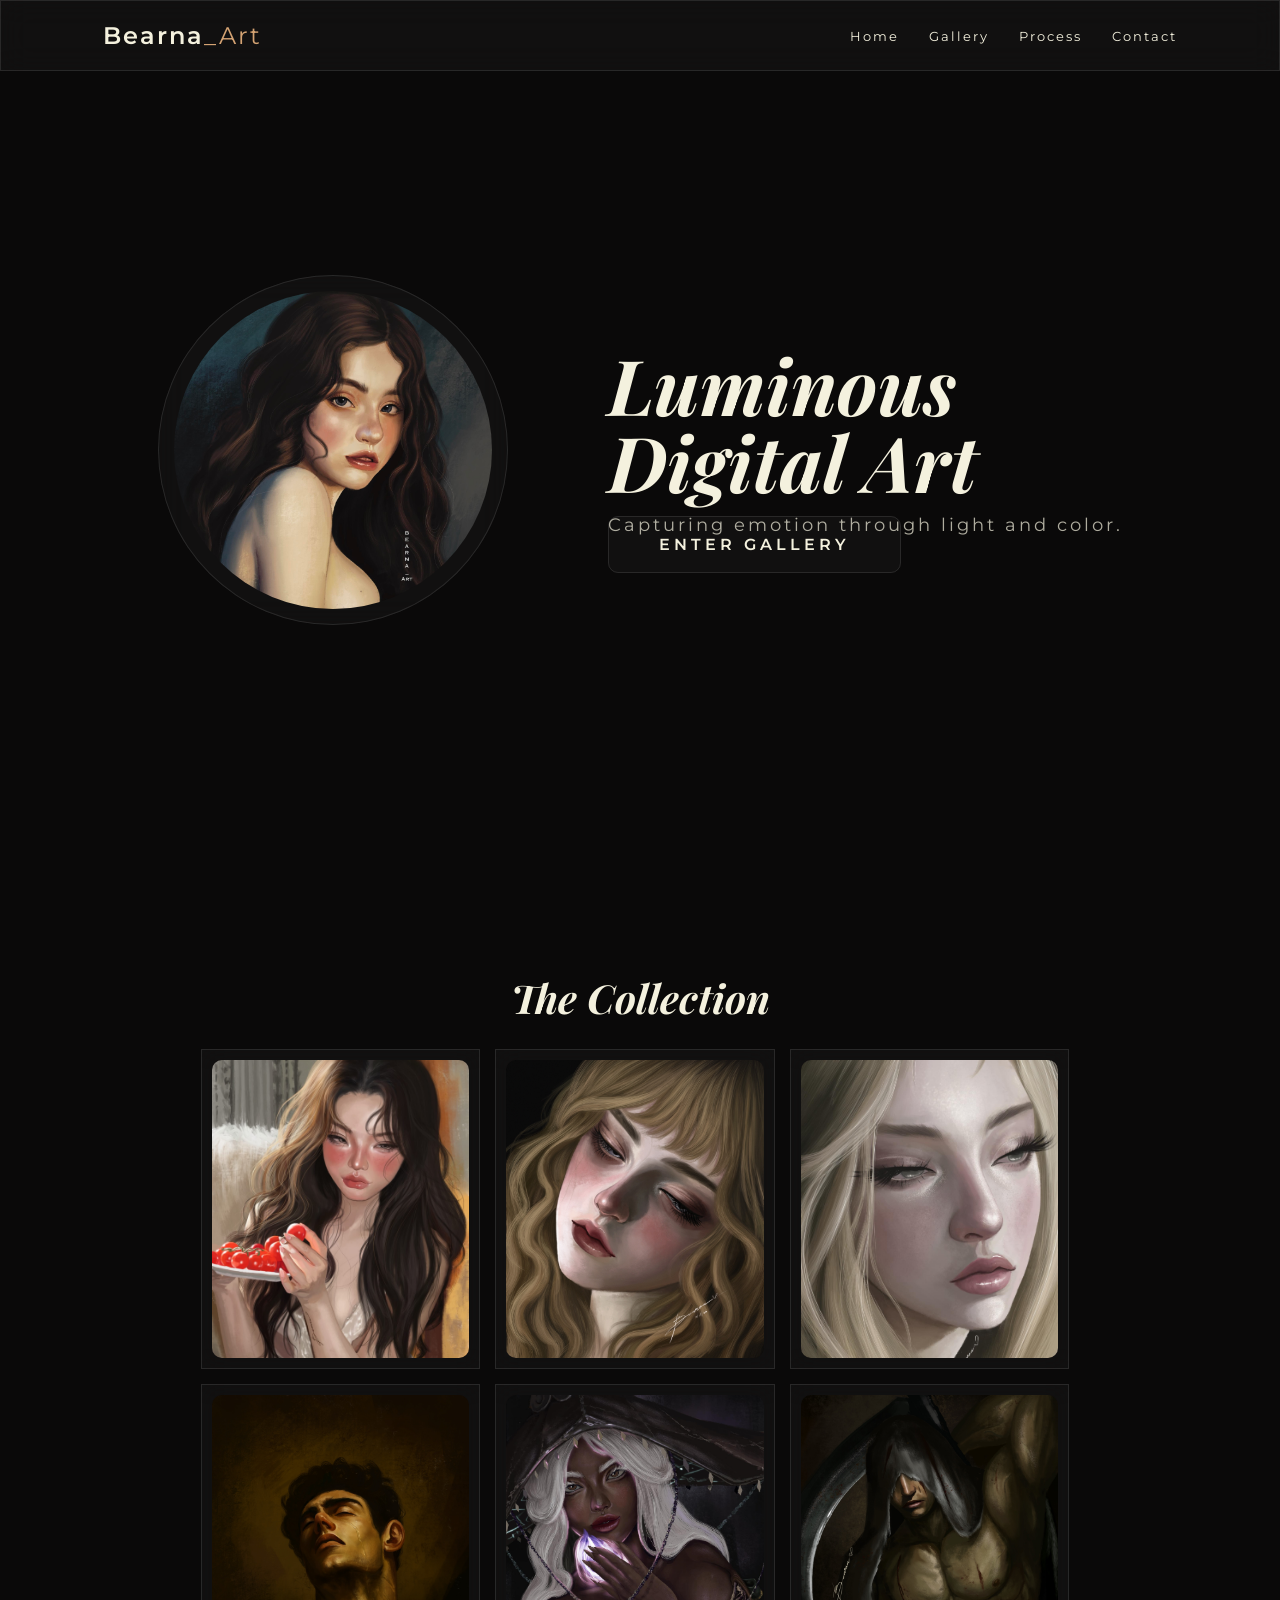
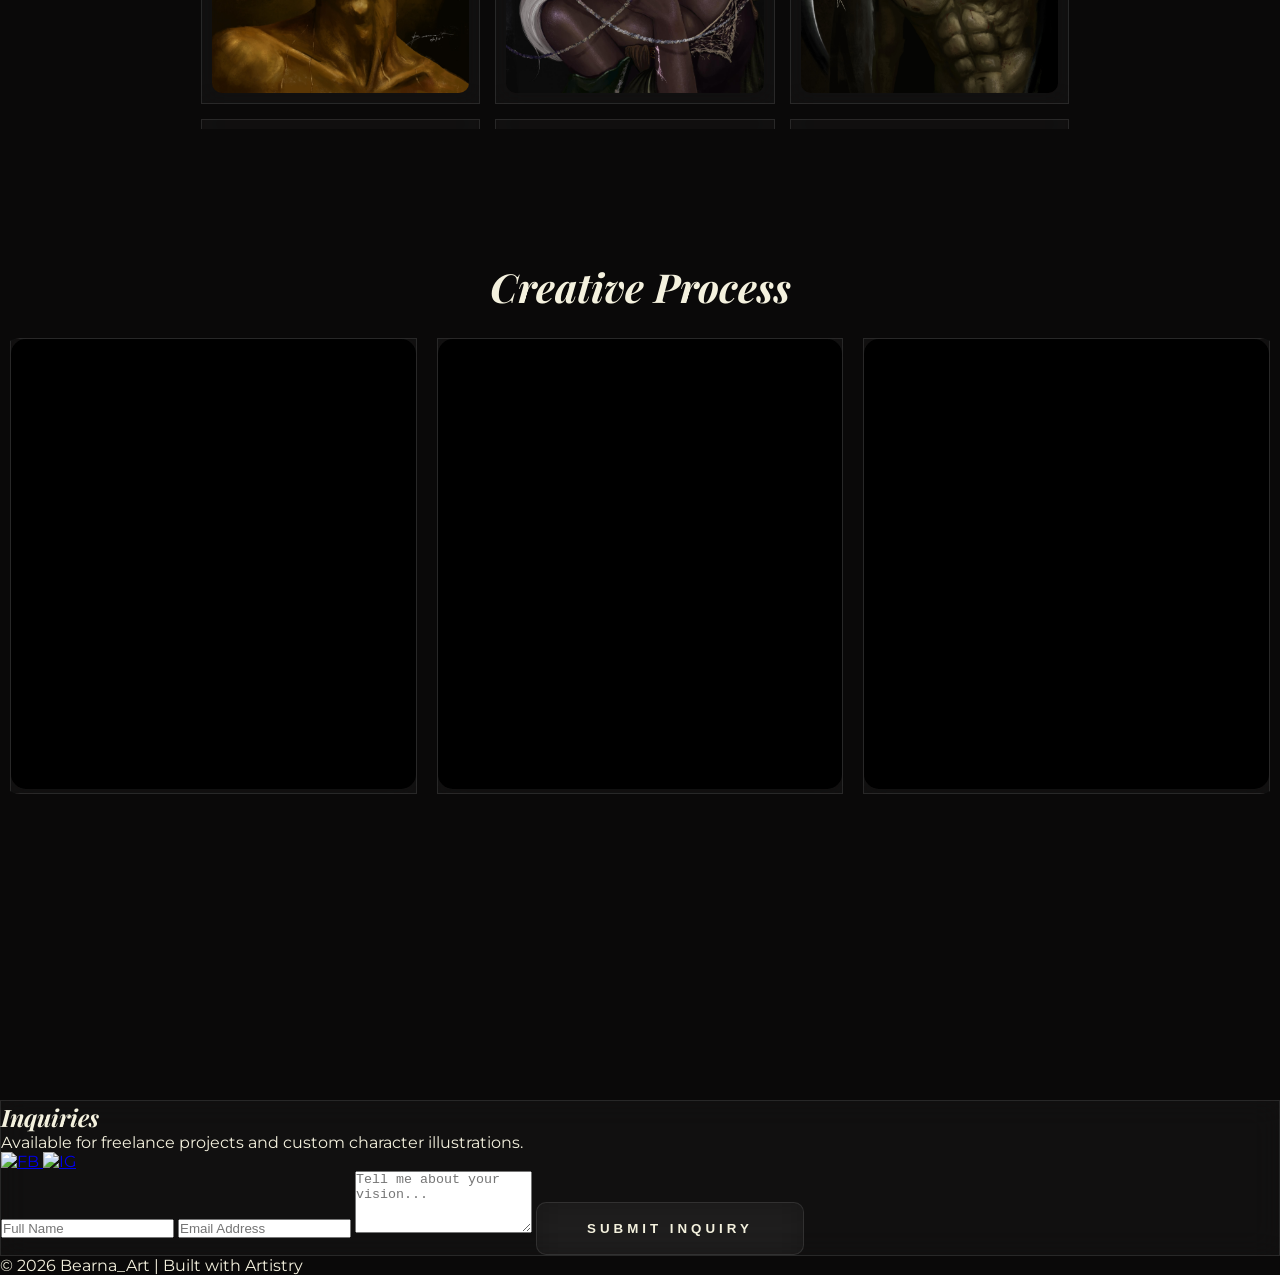
==== commit f69c5e75: "Add files via upload" ====
--- a/index.html
+++ b/index.html
@@ -15,15 +15,17 @@
     <div id="lightbox" class="lightbox" onclick="closeLightbox()">
         <span class="close">&times;</span>
         <button class="lb-nav lb-prev" onclick="event.stopPropagation(); navigateImages(-1)">&#10094;</button>
-        <img class="lightbox-content" id="lightbox-img" onclick="event.stopPropagation()">
+        <div class="lb-content-wrapper" id="lb-content-wrapper">
+             <img class="lightbox-content" id="lightbox-img" onclick="event.stopPropagation()">
+        </div>
         <button class="lb-nav lb-next" onclick="event.stopPropagation(); navigateImages(1)">&#10095;</button>
     </div>
 
     <div id="videoLightbox" class="lightbox" onclick="closeVideoLightbox()">
         <span class="close">&times;</span>
         <button class="lb-nav lb-prev" onclick="event.stopPropagation(); navigateVideos(-1)">&#10094;</button>
-        <div class="video-lightbox-wrapper" onclick="event.stopPropagation()">
-            <video id="lightboxVideo" playsinline controls disablePictureInPicture 
+        <div class="video-lightbox-wrapper" id="vid-content-wrapper" onclick="event.stopPropagation()">
+            <video id="lightboxVideo" playsinline disablePictureInPicture 
                 controlsList="nodownload noplaybackrate nofullscreen" 
                 oncontextmenu="return false;">
                 <source src="" type="video/mp4">
@@ -80,65 +82,15 @@
         <h2 class="section-title serif-title">Creative Process</h2>
         <div class="video-container">
             <button class="slider-btn prev" onclick="moveVideoSlider(-1)">&#10094;</button>
-            <div class="video-viewport">
+            <div class="video-viewport" id="videoViewport">
                 <div class="video-slider" id="videoSlider">
-                    
-                    <div class="video-slide">
-                        <div class="video-wrapper glass">
-                            <video playsinline disablePictureInPicture controlsList="nodownload noplaybackrate nofullscreen">
-                                <source src="videos/Artwork1.mp4" type="video/mp4">
-                            </video>
-                        </div>
-                    </div>
-
-                    <div class="video-slide">
-                        <div class="video-wrapper glass">
-                            <video playsinline preload="metadata" disablePictureInPicture controlsList="nodownload noplaybackrate nofullscreen">
-                                <source src="videos/Artwork2.mp4" type="video/mp4">
-                            </video>
-                        </div>
-                    </div>
-
-                    <div class="video-slide">
-                        <div class="video-wrapper glass">
-                            <video playsinline preload="metadata" disablePictureInPicture controlsList="nodownload noplaybackrate nofullscreen">
-                                <source src="videos/Artwork3.mp4" type="video/mp4">
-                            </video>
-                        </div>
-                    </div>
-
-                    <div class="video-slide">
-                        <div class="video-wrapper glass">
-                            <video playsinline preload="metadata" disablePictureInPicture controlsList="nodownload noplaybackrate nofullscreen">
-                                <source src="videos/Artwork4.mp4" type="video/mp4">
-                            </video>
-                        </div>
-                    </div>
-
-                    <div class="video-slide">
-                        <div class="video-wrapper glass">
-                            <video playsinline preload="metadata" disablePictureInPicture controlsList="nodownload noplaybackrate nofullscreen">
-                                <source src="videos/Artwork5.mp4" type="video/mp4">
-                            </video>
-                        </div>
-                    </div>
-
-                    <div class="video-slide">
-                        <div class="video-wrapper glass">
-                           <video playsinline preload="metadata" disablePictureInPicture controlsList="nodownload noplaybackrate nofullscreen">
-                                <source src="videos/Artwork6.mp4" type="video/mp4">
-                            </video>
-                        </div>
-                    </div>
-
-                    <div class="video-slide">
-                        <div class="video-wrapper glass">
-                            <video playsinline preload="metadata" disablePictureInPicture controlsList="nodownload noplaybackrate nofullscreen">
-                                <source src="videos/Artwork7.mp4" type="video/mp4">
-                            </video>
-                        </div>
-                    </div>
-
+                    <div class="video-slide"><div class="video-wrapper glass"><video playsinline preload="metadata"><source src="videos/Artwork1.mp4" type="video/mp4"></video></div></div>
+                    <div class="video-slide"><div class="video-wrapper glass"><video playsinline preload="metadata"><source src="videos/Artwork2.mp4" type="video/mp4"></video></div></div>
+                    <div class="video-slide"><div class="video-wrapper glass"><video playsinline preload="metadata"><source src="videos/Artwork3.mp4" type="video/mp4"></video></div></div>
+                    <div class="video-slide"><div class="video-wrapper glass"><video playsinline preload="metadata"><source src="videos/Artwork4.mp4" type="video/mp4"></video></div></div>
+                    <div class="video-slide"><div class="video-wrapper glass"><video playsinline preload="metadata"><source src="videos/Artwork5.mp4" type="video/mp4"></video></div></div>
+                    <div class="video-slide"><div class="video-wrapper glass"><video playsinline preload="metadata"><source src="videos/Artwork6.mp4" type="video/mp4"></video></div></div>
+                    <div class="video-slide"><div class="video-wrapper glass"><video playsinline preload="metadata"><source src="videos/Artwork7.mp4" type="video/mp4"></video></div></div>
                 </div>
             </div>
             <button class="slider-btn next" onclick="moveVideoSlider(1)">&#10095;</button>
@@ -180,4 +132,4 @@
 
     <script src="script.js"></script>
 </body>
-</html>
+</html>
--- a/style.css
+++ b/style.css
@@ -10,7 +10,7 @@
 .reveal {
     opacity: 0;
     transform: translateY(50px);
-    transition: all 3s cubic-bezier(0.25, 1, 0.5, 1);
+    transition: all 1.5s cubic-bezier(0.25, 1, 0.5, 1);
 }
 
 .reveal.active {
@@ -18,31 +18,18 @@
     transform: translateY(0);
 }
 
-/* Custom Scrollbar - Fixed Sync & Original Background */
+/* Scrollbar */
 ::-webkit-scrollbar { width: 10px; }
-::-webkit-scrollbar-track { background: var(--bg); } /* Keeps your original background */
+::-webkit-scrollbar-track { background: var(--bg); }
 ::-webkit-scrollbar-thumb {
-    background-color: var(--accent); /* Solid color prevents the "lag" or tearing during scroll */
+    background-color: var(--accent);
     border-radius: 10px;
     border: 2px solid var(--bg); 
     background-clip: padding-box;
-    cursor: auto !important;
 }
 
-@media (hover: hover) {
-    ::-webkit-scrollbar-thumb:hover { 
-        background-color: #e6b788; 
-    }
-}
-
-*, *::before, *::after { 
-    margin: 0; 
-    padding: 0; 
-    box-sizing: border-box; 
-}
-
+*, *::before, *::after { margin: 0; padding: 0; box-sizing: border-box; }
 html { scroll-behavior: smooth; }
-
 body {
     background-color: var(--bg);
     color: var(--text);
@@ -51,7 +38,6 @@
 }    
 * { cursor: none; }
 
-/* Keeps the fairy dust trail on top of everything, including fullscreen elements */
 #paintCanvas {
     position: fixed; top: 0; left: 0; width: 100vw; height: 100vh;
     pointer-events: none; 
@@ -80,15 +66,6 @@
     text-decoration: none; color: var(--text); font-size: 0.8rem; letter-spacing: 2px; 
     transition: 0.3s; position: relative; padding-bottom: 5px; 
 }
-nav ul li a::after {
-    content: ''; position: absolute; bottom: 0; left: 50%; width: 0; height: 1px;
-    background: var(--accent); transition: width 0.3s ease, left 0.3s ease; transform: translateX(-50%); 
-}
-
-@media (hover: hover) {
-    nav ul li a:hover::after { width: 100%; }
-    nav ul li a:hover { color: var(--accent); }
-}
 
 .hero { min-height: 100dvh; display: flex; align-items: center; justify-content: center; padding: 0 8%; }
 .hero-container { display: flex; align-items: center; gap: 100px; max-width: 1200px; }
@@ -96,465 +73,78 @@
     width: 350px; height: 350px; border-radius: 50%; padding: 15px;
     animation: float 6s ease-in-out infinite;
 }
-.profile-img { width: 100%; height: 100%; object-fit: cover; border-radius: 50%; border: 1px solid var(--accent-soft); }
+.profile-img { width: 100%; height: 100%; object-fit: cover; border-radius: 50%; }
 @keyframes float { 0%, 100% { transform: translateY(0); } 50% { transform: translateY(-20px); } }
 
 .hero h1 { font-size: clamp(3rem, 6vw, 5rem); line-height: 1; }
-.hero h1 span { color: var(--accent); }
 .subtitle { margin-top: 15px; font-size: 1.1rem; letter-spacing: 3px; opacity: 0.7; }
 
-.cta-spacer { margin-top: 60px; }
 .cta-main, .submit-btn {
     padding: 18px 50px; color: var(--text); text-decoration: none; font-weight: 600;
     text-transform: uppercase; letter-spacing: 4px; transition: all 0.4s ease;
-    display: inline-block;
-    border-radius: 10px;
-    border: 1px solid transparent; 
-    background: rgba(255,255,255,0.03); border: 1px solid rgba(255,255,255,0.1);
-}
-
-@media (hover: hover) {
-    .cta-main:hover, .submit-btn:hover { 
-        background: rgba(212, 163, 115, 0.2); 
-        color: var(--text); 
-        border-color: var(--accent);
-        backdrop-filter: blur(5px);
-        box-shadow: 0 5px 20px rgba(212, 163, 115, 0.3);
-        transform: translateY(-3px);
-    }
+    border-radius: 10px; border: 1px solid rgba(255,255,255,0.1);
 }
 
 .section-title { text-align: center; margin-bottom: 25px; font-size: 2.5rem; }
 .slider-btn {
     position: absolute; top: 50%; transform: translateY(-50%);
     background: rgba(0,0,0,0.4); border: 1px solid var(--accent); color: var(--accent);
-    padding: 20px; border-radius: 50%; z-index: 10; transition: all 0.4s ease;
-}
-
-@media (hover: hover) {
-    .slider-btn:hover { 
-        background: rgba(212, 163, 115, 0.3); color: var(--text); 
-        backdrop-filter: blur(5px); box-shadow: 0 0 15px rgba(212, 163, 115, 0.4);
-    }
+    padding: 20px; border-radius: 50%; z-index: 10;
 }
 
 .prev { left: -60px; } .next { right: -60px; }
 
-/* ALTERNATIVE GALLERY: Grid Styling */
-#gallery { padding: 60px 0; min-height: 100vh; display: flex; flex-direction: column; justify-content: center; align-items: center; overflow: hidden; width: 100%;}
-.gallery-container { width: 90%; max-width: 1200px; margin: 0 auto; }
+/* Gallery */
+#gallery { padding: 60px 0; min-height: 100vh; display: flex; flex-direction: column; justify-content: center; align-items: center; }
 .gallery-grid {
-    display: grid;
-    grid-template-columns: repeat(3, 1fr); /* 3 columns */
-    gap: 15px;
-    max-height: 680px; /* Shows roughly 2 rows (6 images) at once */
-    overflow-y: auto;
-    padding: 10px 15px 10px 10px; /* Right padding for scrollbar */
+    display: grid; grid-template-columns: repeat(3, 1fr); gap: 15px;
+    max-height: 680px; overflow-y: auto; padding-right: 10px;
 }
 .art-card { height: 320px; padding: 10px; }
-.art-card img { width: 100%; height: 100%; object-fit: cover; border-radius: 10px; transition: 0.5s; cursor: pointer; }
+.art-card img { width: 100%; height: 100%; object-fit: cover; border-radius: 10px; transition: 0.5s; }
 
-@media (hover: hover) {
-    .art-card:hover img { transform: scale(1.03); filter: brightness(1.1) contrast(1.05); }
+/* Lightbox Base */
+.lightbox {
+    display: none; position: fixed; z-index: 10000; left: 0; top: 0; width: 100%; height: 100%;
+    background-color: rgba(0, 0, 0, 0.95); backdrop-filter: blur(10px);
+    justify-content: center; align-items: center; opacity: 0; transition: opacity 0.4s ease;
+}
+.lightbox.active { display: flex; opacity: 1; }
+
+.lb-content-wrapper, .video-lightbox-wrapper {
+    transition: transform 0.1s ease-out; /* Magnet smoothing */
+    display: flex; justify-content: center; align-items: center;
 }
 
-.lightbox {
-    display: none; /* We will use JS to change this to 'flex' */
-    position: fixed;
-    z-index: 10000;
-    left: 0;
-    top: 0;
-    width: 100%;
-    height: 100%;
-    background-color: rgba(0, 0, 0, 0.95);
-    backdrop-filter: blur(10px);
-    justify-content: center;
-    align-items: center;
-    opacity: 0;
-    transition: opacity 0.4s ease;
-    pointer-events: none; /* Prevents clicking while invisible */
-}
+.lightbox-content { max-width: 85%; max-height: 85%; border-radius: 10px; }
+.close { position: absolute; top: 30px; right: 50px; color: white; font-size: 40px; cursor: pointer; }
 
-/* When active, fade in */
-.lightbox.active {
-    display: flex;
-    opacity: 1;
-    pointer-events: auto;
-}
+/* Video Section */
+#video { padding: 60px 0; min-height: 100vh; display: flex; flex-direction: column; align-items: center; }
+.video-viewport { overflow: hidden; border-radius: 20px; width: 100%; touch-action: pan-y; }
+.video-slider { display: flex; transition: transform 0.6s cubic-bezier(0.4, 0, 0.2, 1); }
+.video-slide { flex: 0 0 33.3333%; padding: 0 10px; }
+.video-wrapper video { width: 100%; height: 450px; object-fit: cover; border-radius: 15px; background: #000; }
 
-.lightbox-content {
-    max-width: 85%;
-    max-height: 85%;
-    border: var(--glass-border);
-    box-shadow: 0 0 50px rgba(0,0,0,0.5);
-    transform: scale(0.9);
-    transition: transform 0.4s cubic-bezier(0.2, 1, 0.3, 1);
-}
+/* Mobile Only Changes */
+@media (max-width: 1000px) {
+    * { cursor: auto !important; }
+    #paintCanvas { z-index: 10001; pointer-events: none; }
+    
+    .slider-btn, .lb-nav, .close { display: none !important; }
+    
+    .hero-container { flex-direction: column; text-align: center; }
+    .profile-pic-wrapper { width: 250px; height: 250px; }
 
-.lightbox.active .lightbox-content {
-    transform: scale(1); /* Slight zoom-in effect */
-}
+    .gallery-grid { grid-template-columns: repeat(2, 1fr); max-height: 70dvh; }
+    
+    .video-slide { flex: 0 0 100%; }
+    .video-wrapper video { height: 60dvh; }
 
-@keyframes zoom { from {transform: scale(0.8); opacity: 0;} to {transform: scale(1); opacity: 1;} }
-.close { position: absolute; top: 30px; right: 50px; color: white; font-size: 40px; z-index: 2001; cursor: pointer; }
-
-/* ALTERNATIVE VIDEO: 3 Columns Styling */
-#video { padding: 60px 0; min-height: 100vh; display: flex; flex-direction: column; justify-content: center; align-items: center; overflow: hidden; width: 100%; }
-.video-container { position: relative; width: 90%; max-width: 1300px; margin: 0 auto; }
-.video-viewport { overflow: hidden; border-radius: 20px; width: 100%; }
-.video-slider { display: flex; transition: transform 0.6s cubic-bezier(0.4, 0, 0.2, 1); }
-.video-slide { flex: 0 0 33.3333%; padding: 0 10px; } /* Shows 3 at a time */
-.video-wrapper { padding: 15px; border-radius: 20px; height: 100%; }
-
-#contact { padding: 120px 8%; display: flex; justify-content: center; }
-.contact-container {
-    display: grid; grid-template-columns: 1fr 1fr; gap: 80px;
-    max-width: 1100px; padding: 80px; border-radius: 40px;
-}
-.contact-info h2 { font-size: 3rem; margin-bottom: 20px; }
-.social-links { display: flex; gap: 20px; margin-top: 40px; }
-.social-icon { 
-    display: flex; align-items: center; justify-content: center;
-    width: 60px; height: 60px; border-radius: 50%;
-    background: rgba(255, 255, 255, 0.05); 
-    border: 1px solid rgba(255, 255, 255, 0.1);
-    transition: all 0.4s ease; position: relative; overflow: hidden;
-    text-decoration: none; isolation: isolate; 
-}
-.social-icon::before {
-    content: ''; position: absolute; top: 0; left: 0; width: 100%; height: 100%;
-    background: var(--accent); opacity: 0; transition: opacity 0.4s ease; z-index: -1; 
-}
-.glass-icon { 
-    width: 25px; height: 25px; 
-    filter: invert(1) sepia(1) saturate(5) hue-rotate(340deg); 
-    opacity: 0.8; transition: all 0.4s ease; z-index: 1; 
-}
-
-@media (hover: hover) {
-    .social-icon:hover { transform: translateY(-8px); box-shadow: 0 10px 25px rgba(212, 163, 115, 0.4); border-color: var(--accent); }
-    .social-icon:hover::before { opacity: 0.2; }
-    .social-icon:hover .glass-icon { opacity: 1; transform: scale(1.1); filter: brightness(1.5) drop-shadow(0 0 5px rgba(212, 163, 115, 0.8)); }
-}
-
-.contact-form { display: flex; flex-direction: column; gap: 20px; }
-.contact-form input, .contact-form textarea {
-    background: rgba(255,255,255,0.03); border: 1px solid rgba(255,255,255,0.1);
-    padding: 20px; color: white; border-radius: 10px; font-family: 'Montserrat', sans-serif; outline: none;
-    transition: border-color 0.3s ease;
-}
-
-.contact-form input:focus, .contact-form textarea:focus { border-color: var(--accent); }
-
-footer { text-align: center; padding: 60px; font-size: 0.8rem; opacity: 0.4; letter-spacing: 3px; border-top: 1px solid rgba(255,255,255,0.05); }
-
-/* RESPONSIVENESS */
-@media (max-width: 1000px) {
-    .hero { padding-top: 120px;}
-    .hero-container { flex-direction: column; text-align: center; gap: 50px; }
-    .contact-container { grid-template-columns: 1fr; padding: 40px; }
-    .gallery-grid { grid-template-columns: repeat(2, 1fr); max-height: 600px; } /* 2 columns on mobile */
-    .video-slide { flex: 0 0 100%; } /* 1 video at a time on mobile */
-    .social-links { justify-content: center; }
-}
-
-/* --- VIDEO POLISH --- */
-video::-internal-media-controls-download-button { display:none; }
-video::-webkit-media-controls-enclosure { overflow:hidden; }
-video::-webkit-media-controls-panel { width: calc(100% + 30px); }
-
-.video-wrapper video {
-    outline: none;
-    border-radius: 15px;
-    object-fit: cover; 
-    background: #000;
-    width: 100%;
-    height: 450px; 
-    display: block;
-    transition: transform 0.20s ease;
-    cursor: pointer;
-}
-
-.video-wrapper:hover video {
-    transform: scale(1.05);
-}
-
-video::-webkit-media-controls-play-button,
-video::-webkit-media-controls-timeline {
-    filter: sepia(1) hue-rotate(340deg) brightness(0.9);
-}
-
-/* Ensure minimalist interface with no cursors on any clickable elements */
-a, button, img, video, .close, .art-card img, .video-wrapper video {
-    cursor: none !important;
-}
-
-/* Force standard cursor visibility in fullscreen mode for all browsers */
-:fullscreen, :fullscreen *,
-:-webkit-full-screen, :-webkit-full-screen *,
-:-moz-full-screen, :-moz-full-screen *,
-:-ms-fullscreen, :-ms-fullscreen * {
-    cursor: default !important; 
-}
-
-/* --- PASTE RESPONSIVENESS UPDATES HERE --- */
-@media (max-width: 1000px) {
-    nav {
-        padding: 15px 5%;
-        flex-direction: column;
-        gap: 10px;
+    /* Remove player buttons in full screen on mobile */
+    video::-webkit-media-controls { display:none !important; }
+    
+    #lightboxVideo {
+        width: 100vw; height: 100vh; object-fit: contain; border: none; background: #000;
     }
-    .play-icon {
-        display: none !important; /* Removes play icon on mobile */
-    }
-    .gallery-grid {
-        max-height: 65dvh; /* Ensures the grid doesn't overflow the mobile screen */
-    }
-    .video-wrapper video {
-        height: 50dvh; /* Adjusts video size to perfectly fit mobile */
-    }
-}
-
-/* --- PASTE FULLSCREEN CURSOR FIX HERE --- */
-:fullscreen, :fullscreen *,
-:-webkit-full-screen, :-webkit-full-screen * {
-    cursor: auto !important;
-}
-
-/* --- FULLSCREEN WRAPPER FIX --- */
-/* 1. Style the container when it goes fullscreen */
-.video-wrapper:fullscreen,
-.video-wrapper:-webkit-full-screen {
-    width: 100vw;
-    height: 100vh;
-    background: #000;
-    display: flex;
-    justify-content: center;
-    align-items: center;
-    padding: 0;
-    border-radius: 0;
-    border: none;
-}
-
-/* 2. Style the video strictly to fit within that fullscreen container */
-.video-wrapper:fullscreen video,
-.video-wrapper:-webkit-full-screen video {
-    width: 100% !important;
-    height: 100% !important;
-    max-width: 100vw !important;
-    max-height: 100vh !important;
-    object-fit: contain !important; /* Ensures the whole 816x1088 video fits without cutting */
-    border-radius: 0;
-    background: #000;
-    cursor: none !important; /* Keeps the system cursor hidden so your fairy dust shines */
-}
-
-/* --- HIDE NATIVE FULLSCREEN BUTTON --- */
-video::-webkit-media-controls-fullscreen-button {
-    display: block !important;
-}
-
-/* Cursor visible when hovering gallery scroll area */
-.gallery-grid:hover {
-    cursor: auto !important;
-}
-
-/* Video Lightbox Specifics */
-.video-lightbox-wrapper {
-    width: 90vw;
-    height: 90vh;
-    max-width: 1100px;
-    display: flex;
-    align-items: center;
-    justify-content: center;
-
-    transform: scale(0.8);
-    opacity: 0;
-    transition: transform 0.45s cubic-bezier(.2,.8,.2,1), opacity 0.45s ease;
-}
-
-/* Reusing your active logic for the scale effect */
-.lightbox.active .video-lightbox-wrapper {
-    transform: scale(1);
-    opacity: 1;
-}
-
-#lightboxVideo {
-    width: 100%;
-    height: 100%;
-    object-fit: contain;
-    border-radius: 20px;
-    border: var(--glass-border);
-    background: #000;
-}
-
-/* Keep fairy dust visible on top of video lightbox */
-#videoLightbox {
-    z-index: 10000;
-}
-
-.thank-you-area {
-    display: flex;
-    flex-direction: column;
-    align-items: center;
-    justify-content: center;
-    text-align: center;
-    animation: fadeInLuminous 0.8s ease forwards;
-    position: relative;
-}
-
-.success-glow {
-    position: absolute;
-    width: 150px;
-    height: 150px;
-    background: var(--accent);
-    filter: blur(80px);
-    opacity: 0.2;
-    z-index: -1;
-}
-
-@keyframes fadeInLuminous {
-    from {
-        opacity: 0;
-        transform: translateY(20px) scale(0.95);
-    }
-    to {
-        opacity: 1;
-        transform: translateY(0) scale(1);
-    }
-}
-
-.play-icon {
-    position: absolute;
-    top: 50%;
-    left: 50%;
-    transform: translate(-50%, -50%);
-    font-size: 50px;
-    color: white;
-    opacity: 0.7;
-    pointer-events: none;
-    transition: opacity 0.3s ease;
-}
-
-.video-wrapper {
-    position: relative;
-}
-
-.video-wrapper:hover .play-icon {
-    opacity: 0;
-}
-
-section {
-    scroll-margin-top: 0; 
-}
-
-#gallery, #video { 
-    min-height: 100dvh; /* Dynamic height fixes the mobile cut-off */
-    padding-top: 100px; /* Gives space for the navigation bar */
-    padding-bottom: 20px;
-}
-
-body.no-scroll {
-    overflow: hidden;
-}
-
-/* Hide play icon specifically in the fullscreen lightbox on mobile */
-@media (max-width: 1000px) {
-    #videoLightbox .play-icon {
-        display: none !important;
-    }
-}
-
-/* Prevents the background from shifting/scrolling when lightbox is open */
-body.no-scroll {
-    overflow: hidden;
-    height: 100vh;
-}
-
-/* --- FULLSCREEN LIGHTBOX NAVIGATION BUTTONS --- */
-.lb-nav {
-    position: absolute;
-    top: 50%;
-    transform: translateY(-50%);
-    background: rgba(0, 0, 0, 0.5);
-    border: 1px solid var(--accent);
-    color: var(--accent);
-    padding: 15px 20px;
-    font-size: 24px;
-    border-radius: 50%;
-    cursor: none !important; /* Keeps your custom fairy dust cursor active */
-    z-index: 10005; /* Keeps buttons above the images/videos */
-    transition: all 0.4s ease;
-}
-
-@media (hover: hover) {
-    .lb-nav:hover {
-        background: rgba(212, 163, 115, 0.3); 
-        color: var(--text); 
-        backdrop-filter: blur(5px); 
-        box-shadow: 0 0 15px rgba(212, 163, 115, 0.4);
-    }
-}
-
-.lb-prev { left: 40px; }
-.lb-next { right: 40px; }
-
-/* Keep buttons visible but smaller on mobile devices */
-@media (max-width: 1000px) {
-    .lb-prev { left: 10px; padding: 10px 15px; font-size: 18px; }
-    .lb-next { right: 10px; padding: 10px 15px; font-size: 18px; }
-}
-
-.lb-nav:hover {
-    background: var(--accent);
-    color: var(--bg);
-    box-shadow: 0 0 20px var(--accent);
-}
-
-.lb-prev { left: 30px; }
-.lb-next { right: 30px; }
-
-/* Responsive adjustments for mobile */
-@media (max-width: 768px) {
-    .lb-nav { padding: 10px 15px; font-size: 20px; }
-    .lb-prev { left: 10px; }
-    .lb-next { right: 10px; }
-}
-
-/* Hide navigation arrows on mobile */
-@media (max-width: 1000px) {
-    .lb-nav {
-        display: none;
-    }
-}
-
-/* Prevent page scroll while swiping */
-#lightbox,
-#videoLightbox{
-    touch-action: none;
-}
-
-/* --- SHORTS STYLE SLIDE ANIMATION --- */
-
-.lightbox-content,
-#lightboxVideo {
-    transition: transform 0.45s cubic-bezier(.22,.8,.22,1), opacity 0.45s ease;
-}
-
-.slide-up {
-    transform: translateY(-80px);
-    opacity: 0;
-}
-
-.slide-down {
-    transform: translateY(80px);
-    opacity: 0;
-}
-
-video::-webkit-media-controls {
-    display: none !important;
-}
-
-video::-webkit-media-controls-panel {
-    display: none !important;
 }
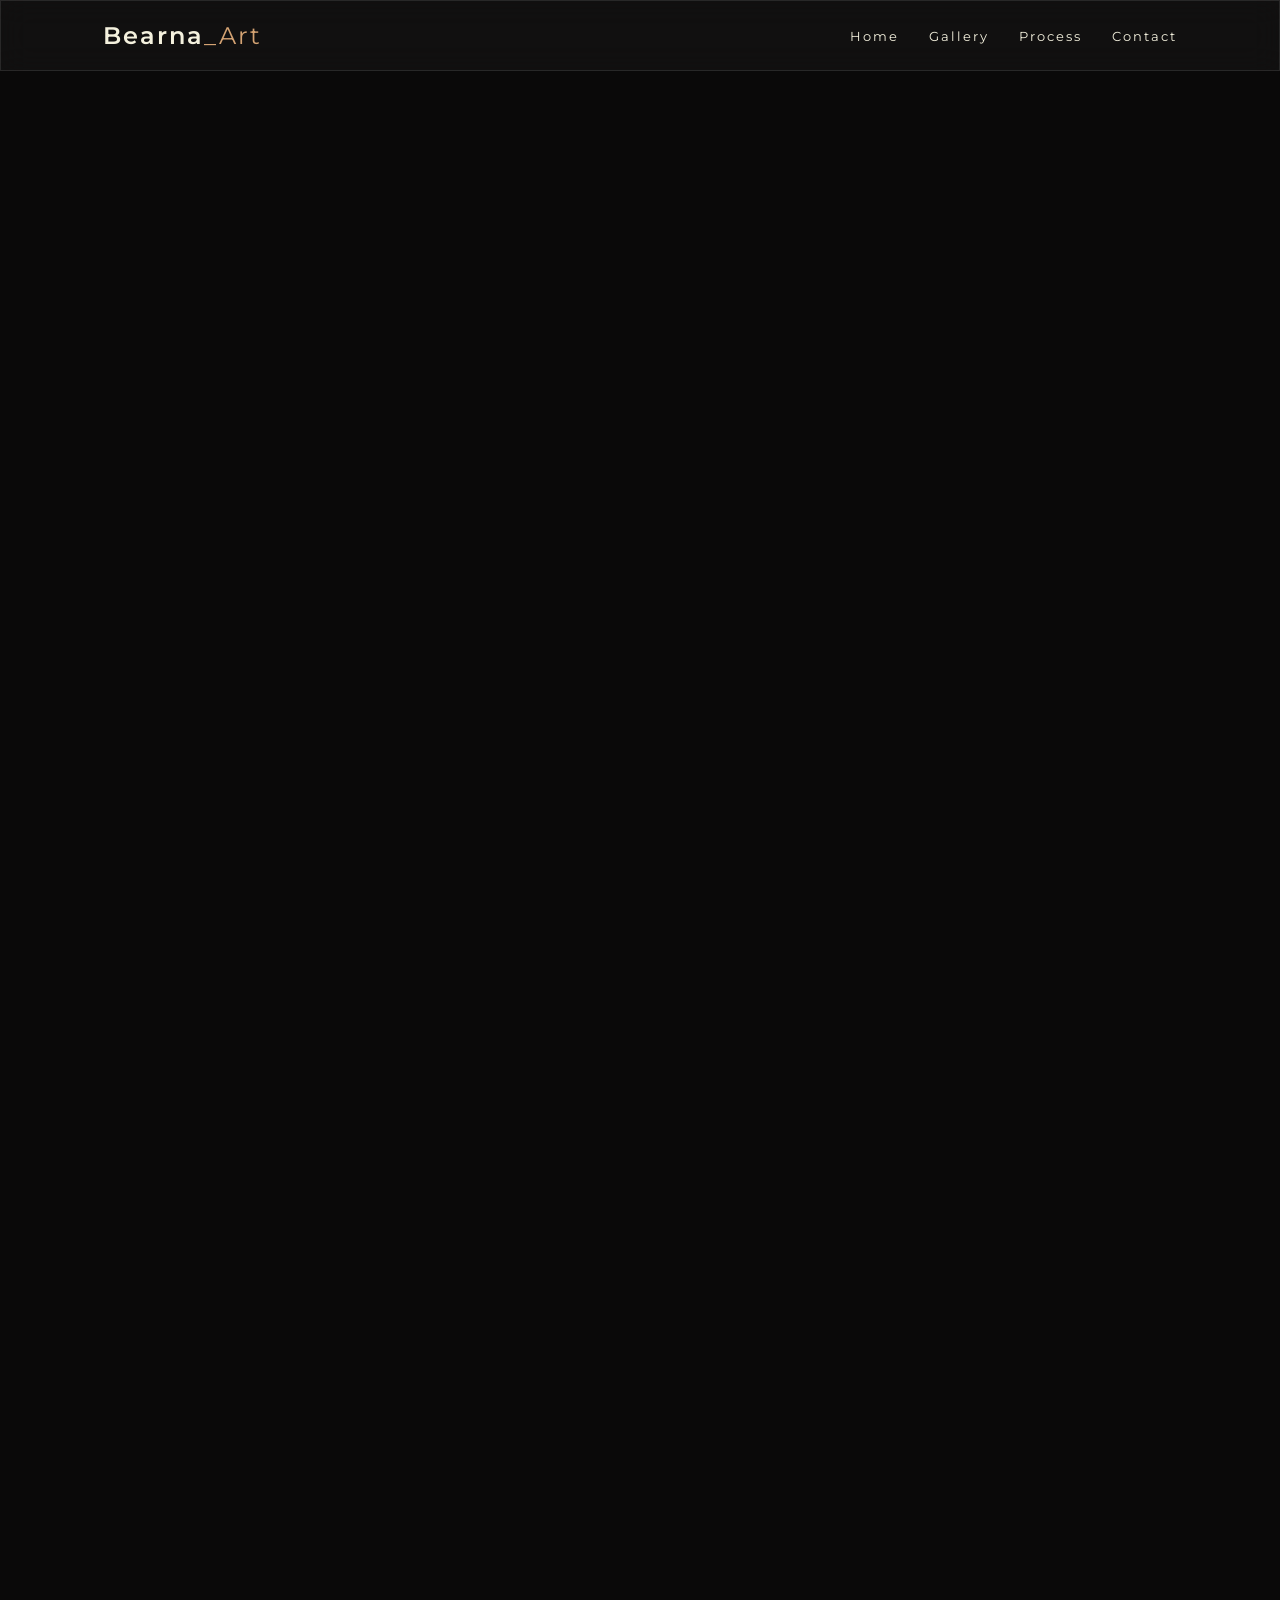
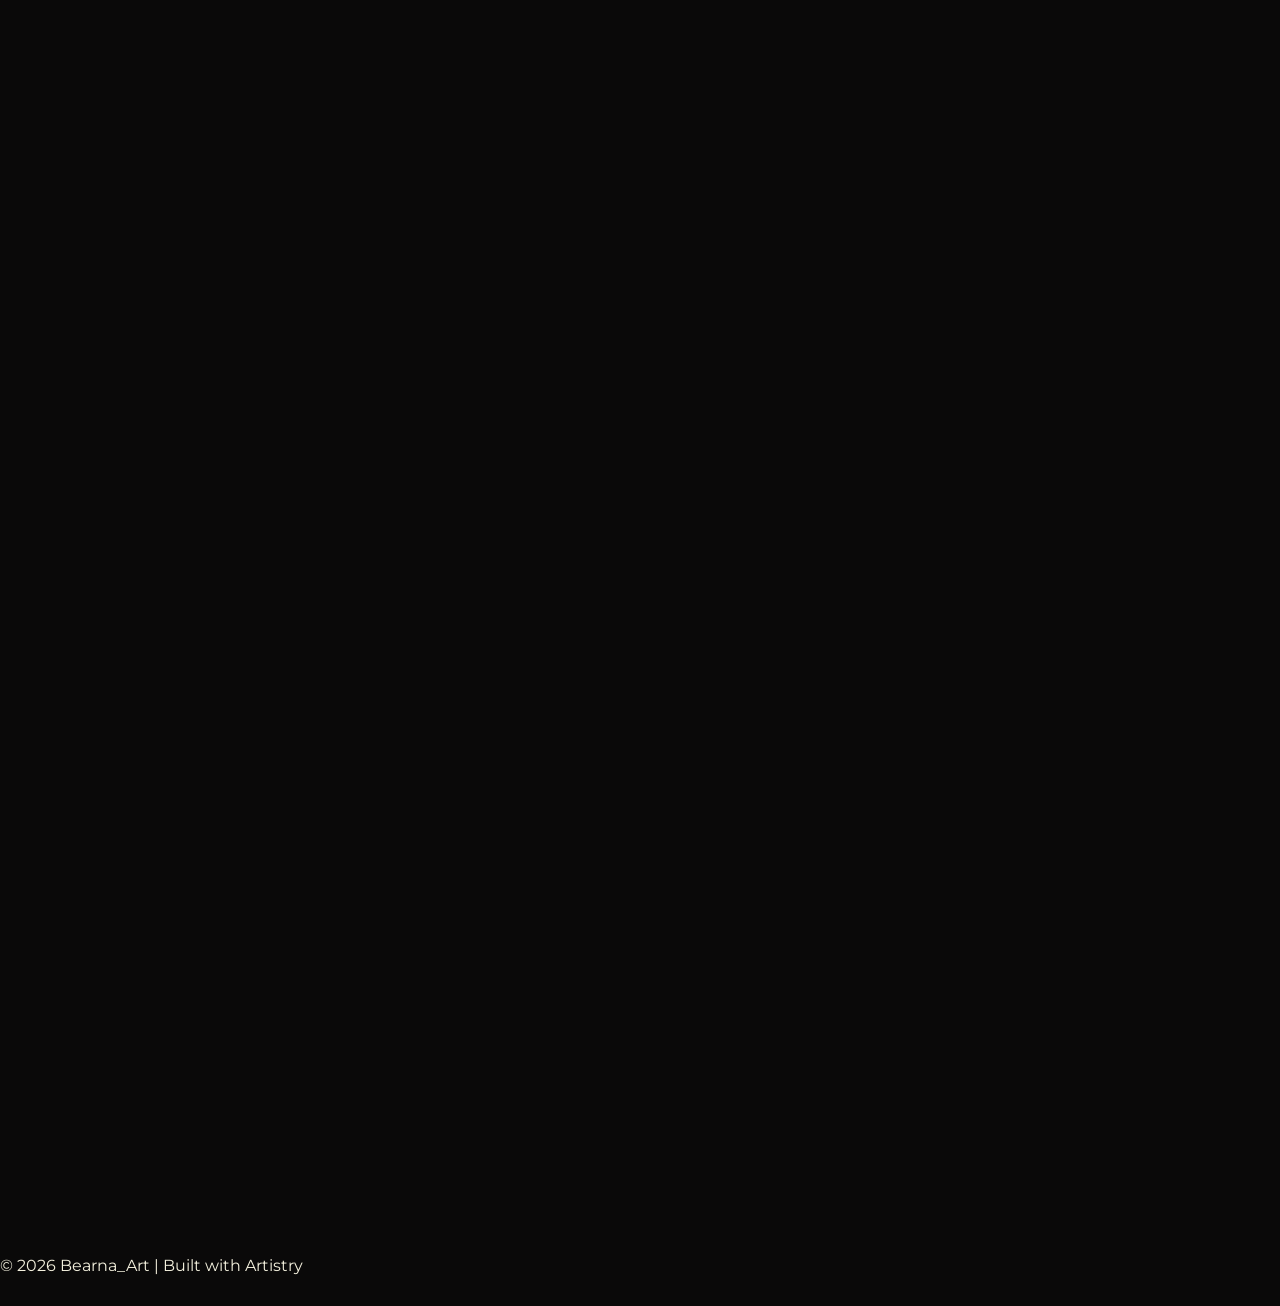
==== commit 1efd3095: "Update index.html" ====
--- a/index.html
+++ b/index.html
@@ -15,17 +15,15 @@
     <div id="lightbox" class="lightbox" onclick="closeLightbox()">
         <span class="close">&times;</span>
         <button class="lb-nav lb-prev" onclick="event.stopPropagation(); navigateImages(-1)">&#10094;</button>
-        <div class="lb-content-wrapper" id="lb-content-wrapper">
-             <img class="lightbox-content" id="lightbox-img" onclick="event.stopPropagation()">
-        </div>
+        <img class="lightbox-content" id="lightbox-img" onclick="event.stopPropagation()">
         <button class="lb-nav lb-next" onclick="event.stopPropagation(); navigateImages(1)">&#10095;</button>
     </div>
 
     <div id="videoLightbox" class="lightbox" onclick="closeVideoLightbox()">
         <span class="close">&times;</span>
         <button class="lb-nav lb-prev" onclick="event.stopPropagation(); navigateVideos(-1)">&#10094;</button>
-        <div class="video-lightbox-wrapper" id="vid-content-wrapper" onclick="event.stopPropagation()">
-            <video id="lightboxVideo" playsinline disablePictureInPicture 
+        <div class="video-lightbox-wrapper" onclick="event.stopPropagation()">
+            <video id="lightboxVideo" playsinline controls disablePictureInPicture 
                 controlsList="nodownload noplaybackrate nofullscreen" 
                 oncontextmenu="return false;">
                 <source src="" type="video/mp4">
@@ -82,15 +80,65 @@
         <h2 class="section-title serif-title">Creative Process</h2>
         <div class="video-container">
             <button class="slider-btn prev" onclick="moveVideoSlider(-1)">&#10094;</button>
-            <div class="video-viewport" id="videoViewport">
+            <div class="video-viewport">
                 <div class="video-slider" id="videoSlider">
-                    <div class="video-slide"><div class="video-wrapper glass"><video playsinline preload="metadata"><source src="videos/Artwork1.mp4" type="video/mp4"></video></div></div>
-                    <div class="video-slide"><div class="video-wrapper glass"><video playsinline preload="metadata"><source src="videos/Artwork2.mp4" type="video/mp4"></video></div></div>
-                    <div class="video-slide"><div class="video-wrapper glass"><video playsinline preload="metadata"><source src="videos/Artwork3.mp4" type="video/mp4"></video></div></div>
-                    <div class="video-slide"><div class="video-wrapper glass"><video playsinline preload="metadata"><source src="videos/Artwork4.mp4" type="video/mp4"></video></div></div>
-                    <div class="video-slide"><div class="video-wrapper glass"><video playsinline preload="metadata"><source src="videos/Artwork5.mp4" type="video/mp4"></video></div></div>
-                    <div class="video-slide"><div class="video-wrapper glass"><video playsinline preload="metadata"><source src="videos/Artwork6.mp4" type="video/mp4"></video></div></div>
-                    <div class="video-slide"><div class="video-wrapper glass"><video playsinline preload="metadata"><source src="videos/Artwork7.mp4" type="video/mp4"></video></div></div>
+                    
+                    <div class="video-slide">
+                        <div class="video-wrapper glass">
+                            <video playsinline disablePictureInPicture>
+                                <source src="videos/Artwork1.mp4" type="video/mp4">
+                            </video>
+                        </div>
+                    </div>
+
+                    <div class="video-slide">
+                        <div class="video-wrapper glass">
+                            <video playsinline disablePictureInPicture>
+                                <source src="videos/Artwork2.mp4" type="video/mp4">
+                            </video>
+                        </div>
+                    </div>
+
+                    <div class="video-slide">
+                        <div class="video-wrapper glass">
+                            <video playsinline disablePictureInPicture>
+                                <source src="videos/Artwork3.mp4" type="video/mp4">
+                            </video>
+                        </div>
+                    </div>
+
+                    <div class="video-slide">
+                        <div class="video-wrapper glass">
+                            <video playsinline disablePictureInPicture controlsList="nodownload noplaybackrate nofullscreen">
+                                <source src="videos/Artwork4.mp4" type="video/mp4">
+                            </video>
+                        </div>
+                    </div>
+
+                    <div class="video-slide">
+                        <div class="video-wrapper glass">
+                            <video playsinline disablePictureInPicture controlsList="nodownload noplaybackrate nofullscreen">
+                                <source src="videos/Artwork5.mp4" type="video/mp4">
+                            </video>
+                        </div>
+                    </div>
+
+                    <div class="video-slide">
+                        <div class="video-wrapper glass">
+                           <video playsinline disablePictureInPicture controlsList="nodownload noplaybackrate nofullscreen">
+                                <source src="videos/Artwork6.mp4" type="video/mp4">
+                            </video>
+                        </div>
+                    </div>
+
+                    <div class="video-slide">
+                        <div class="video-wrapper glass">
+                            <video playsinline disablePictureInPicture controlsList="nodownload noplaybackrate nofullscreen">
+                                <source src="videos/Artwork7.mp4" type="video/mp4">
+                            </video>
+                        </div>
+                    </div>
+
                 </div>
             </div>
             <button class="slider-btn next" onclick="moveVideoSlider(1)">&#10095;</button>
@@ -132,4 +180,4 @@
 
     <script src="script.js"></script>
 </body>
-</html>+</html>
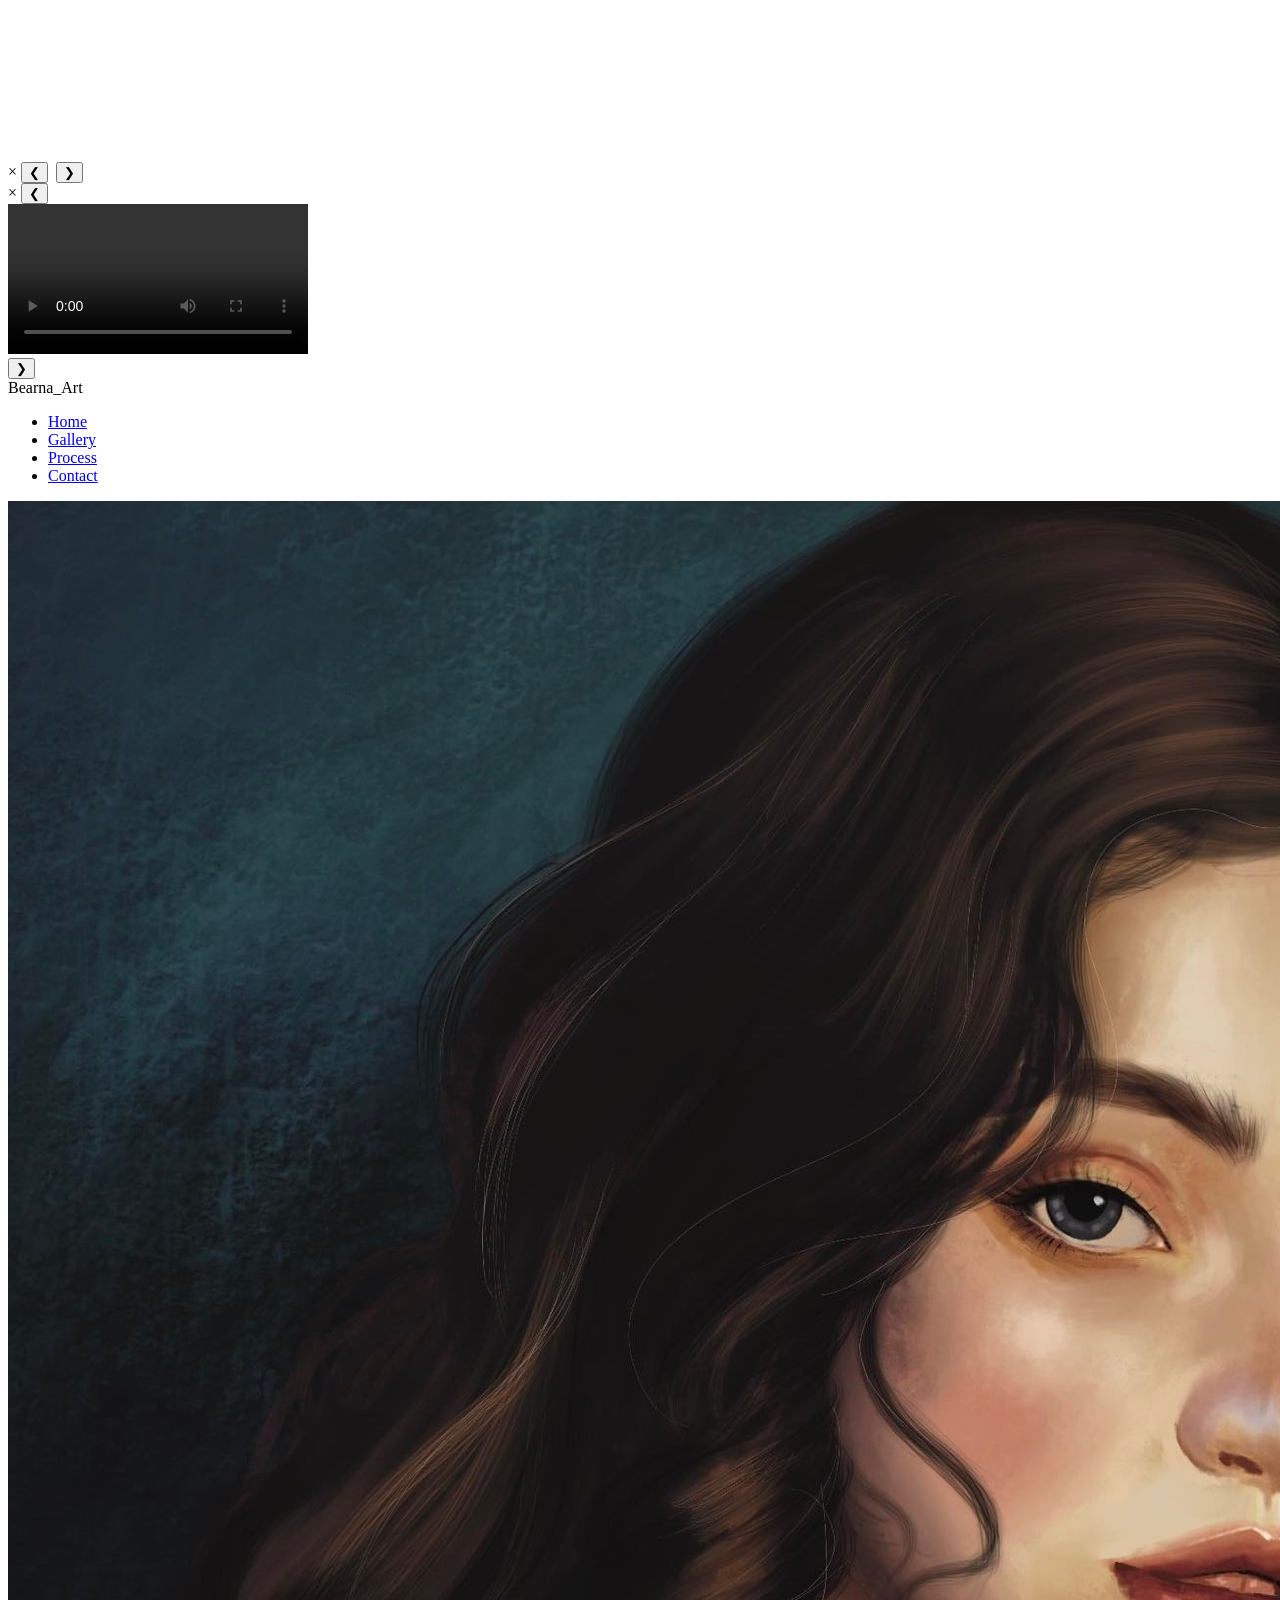
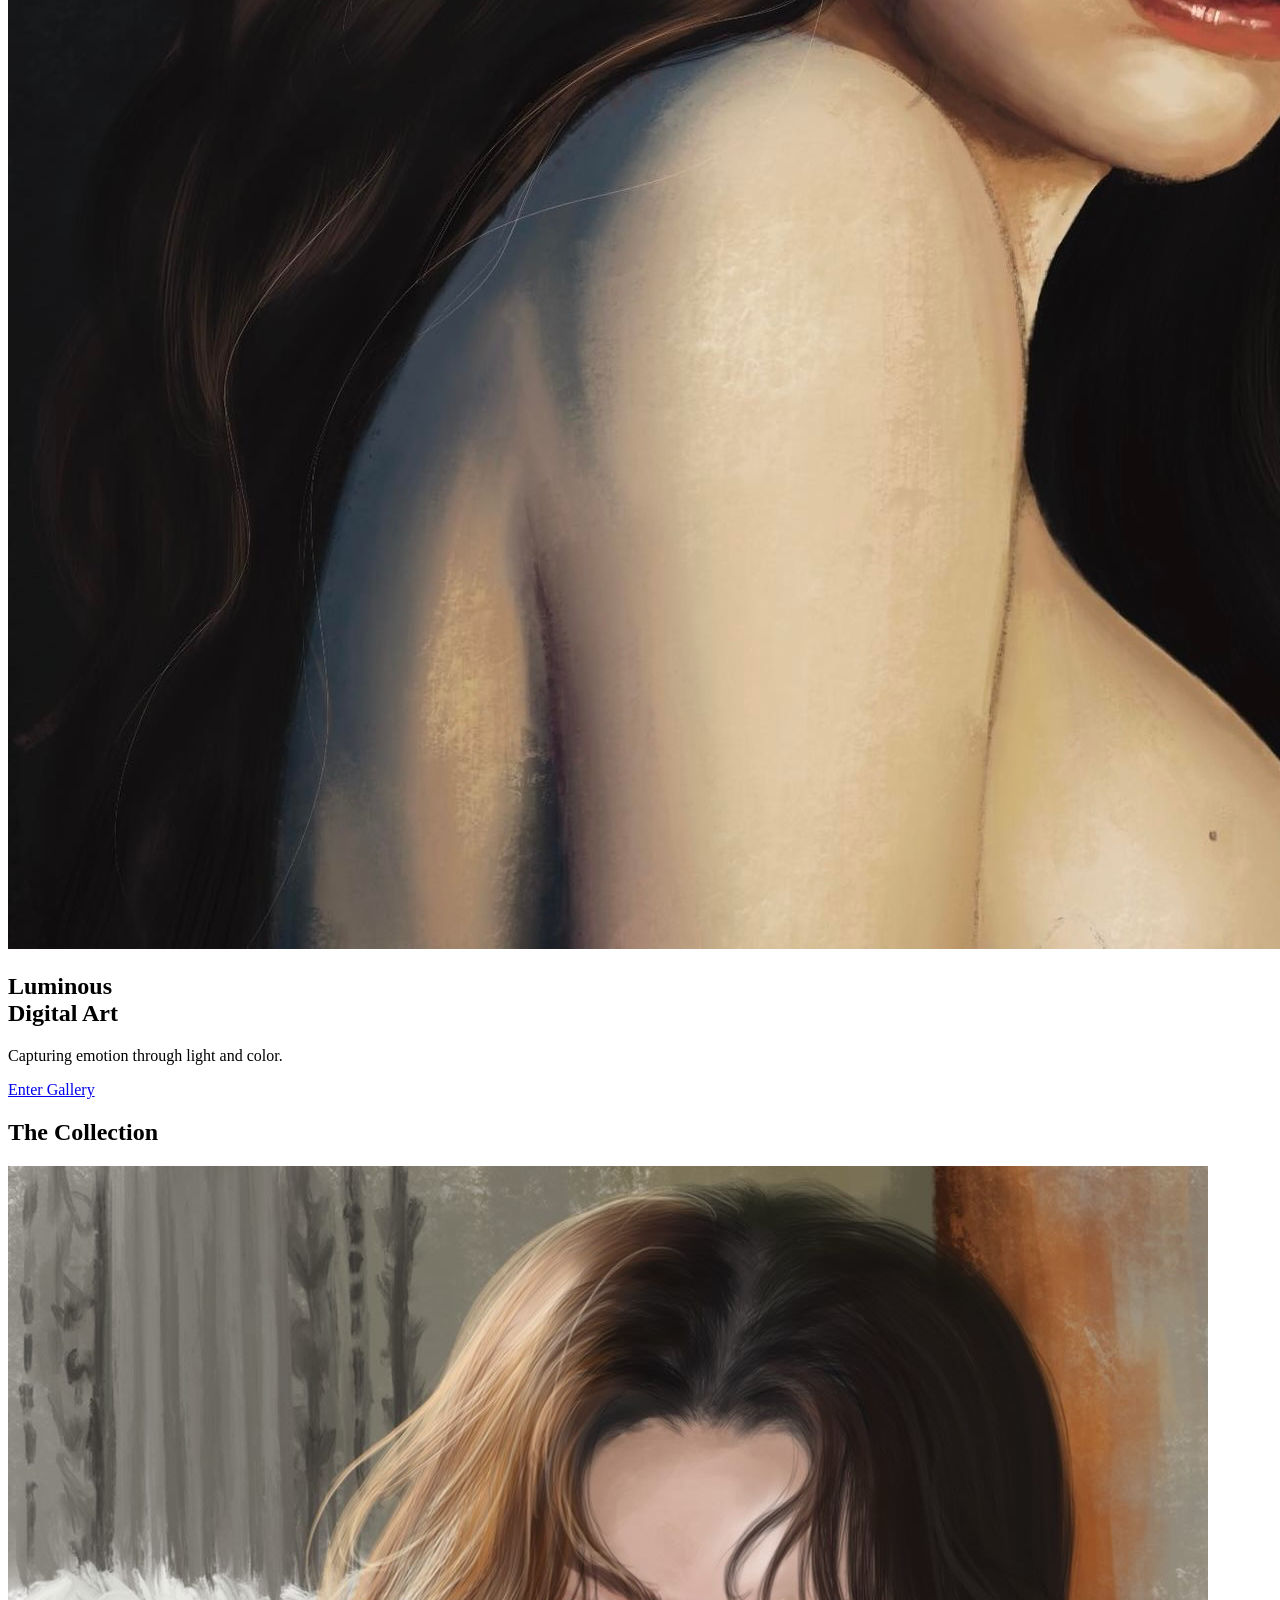
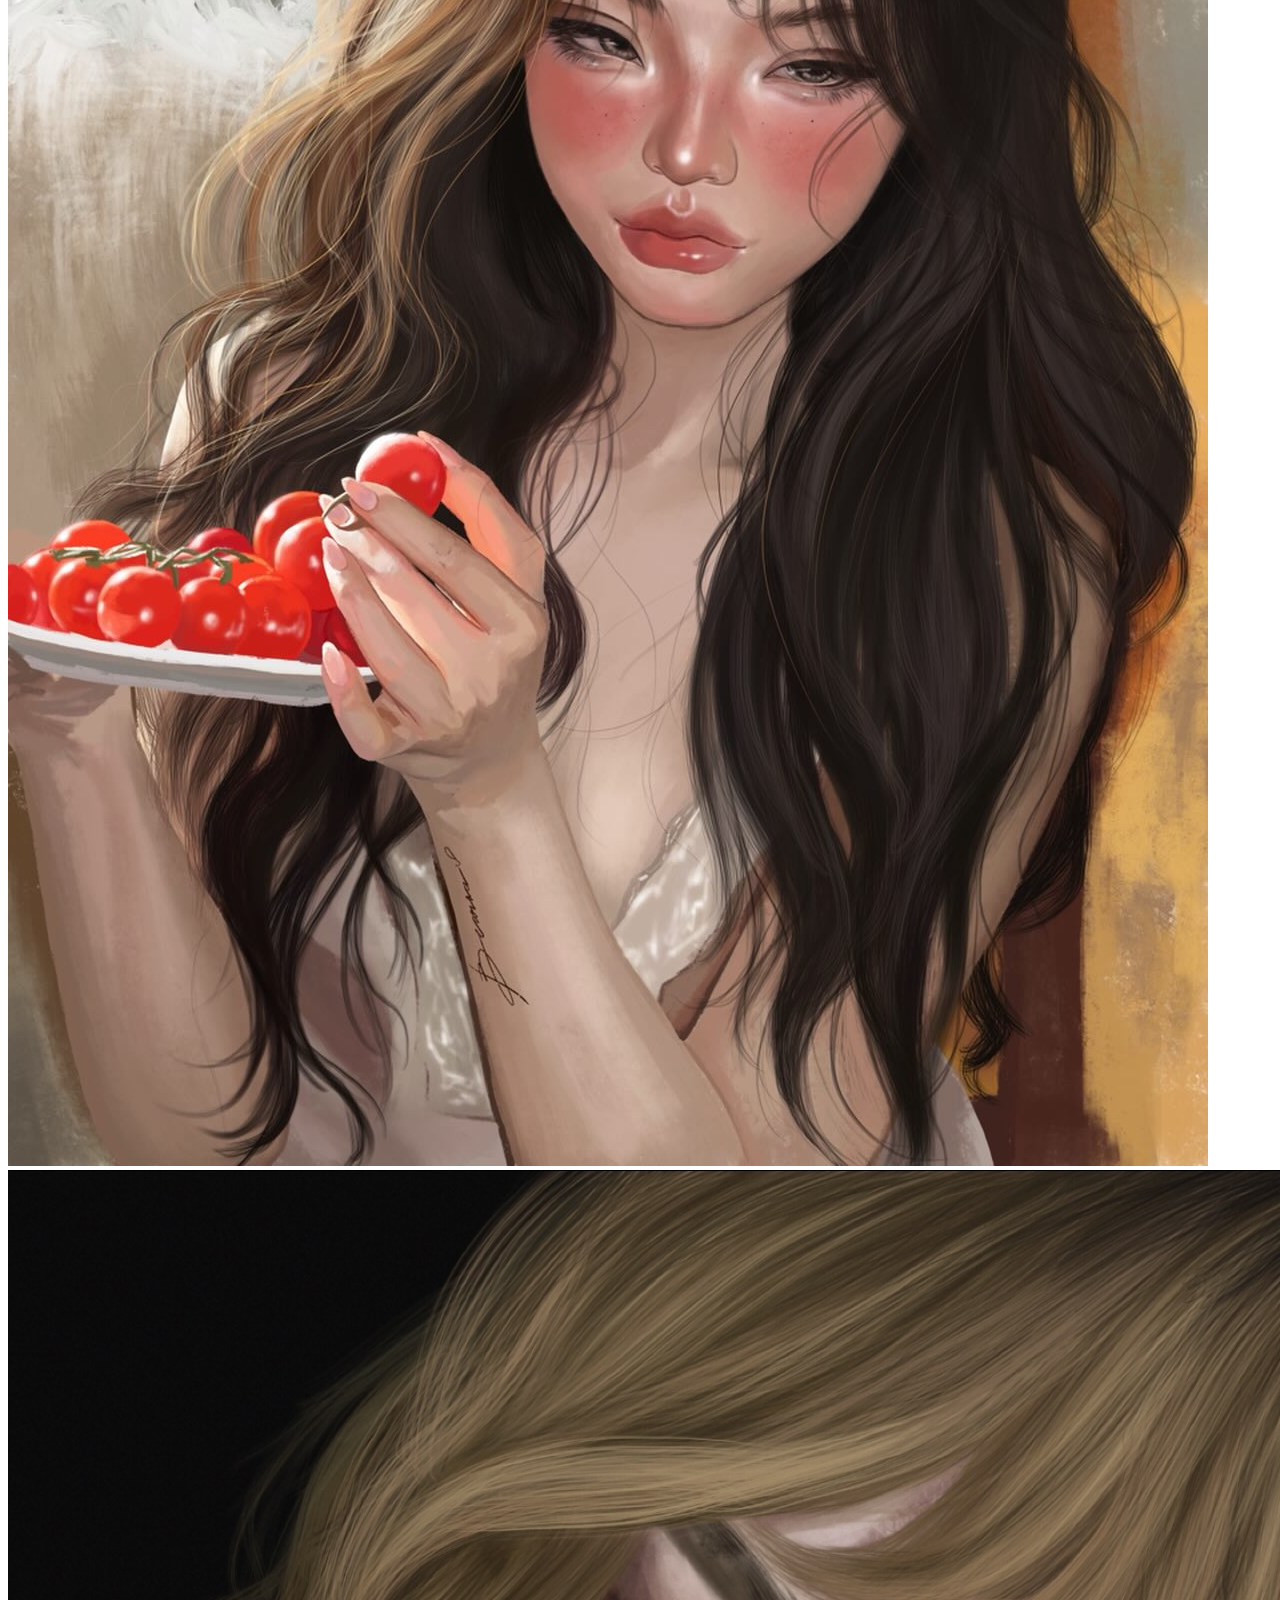
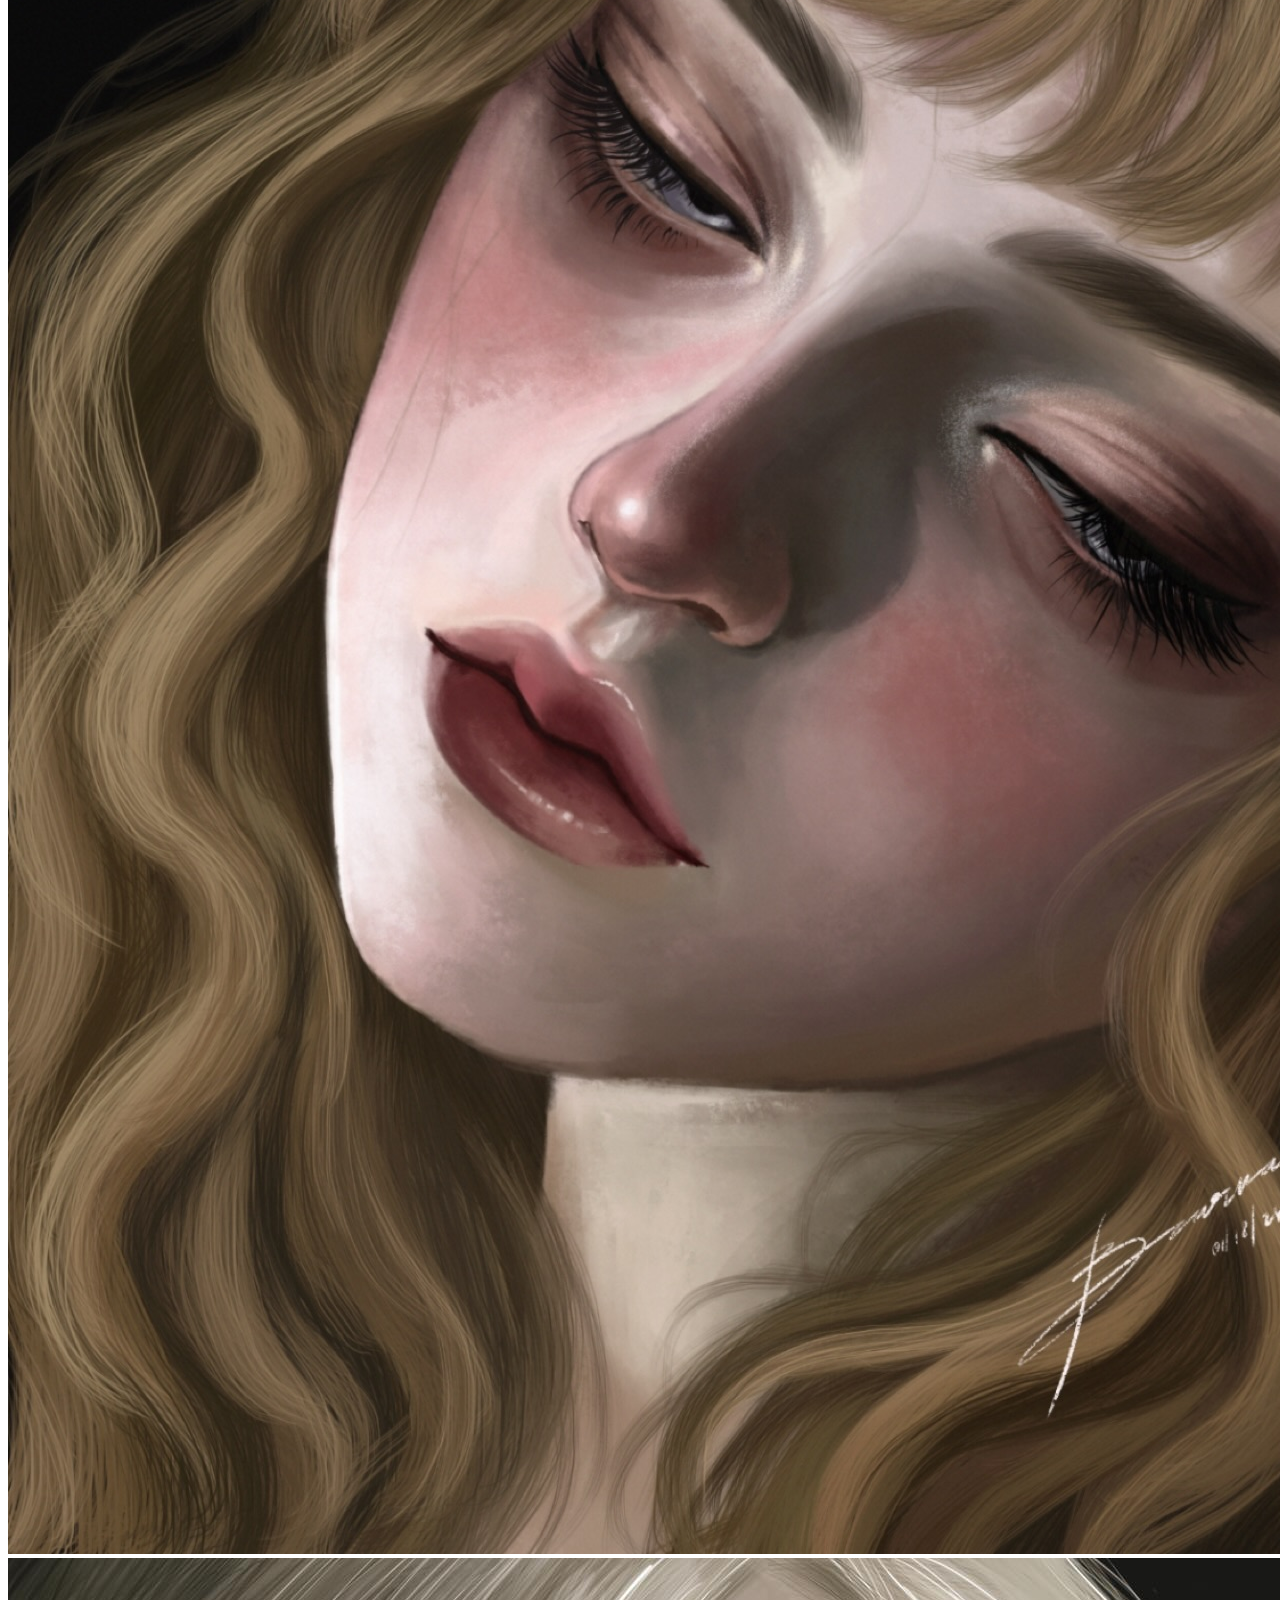
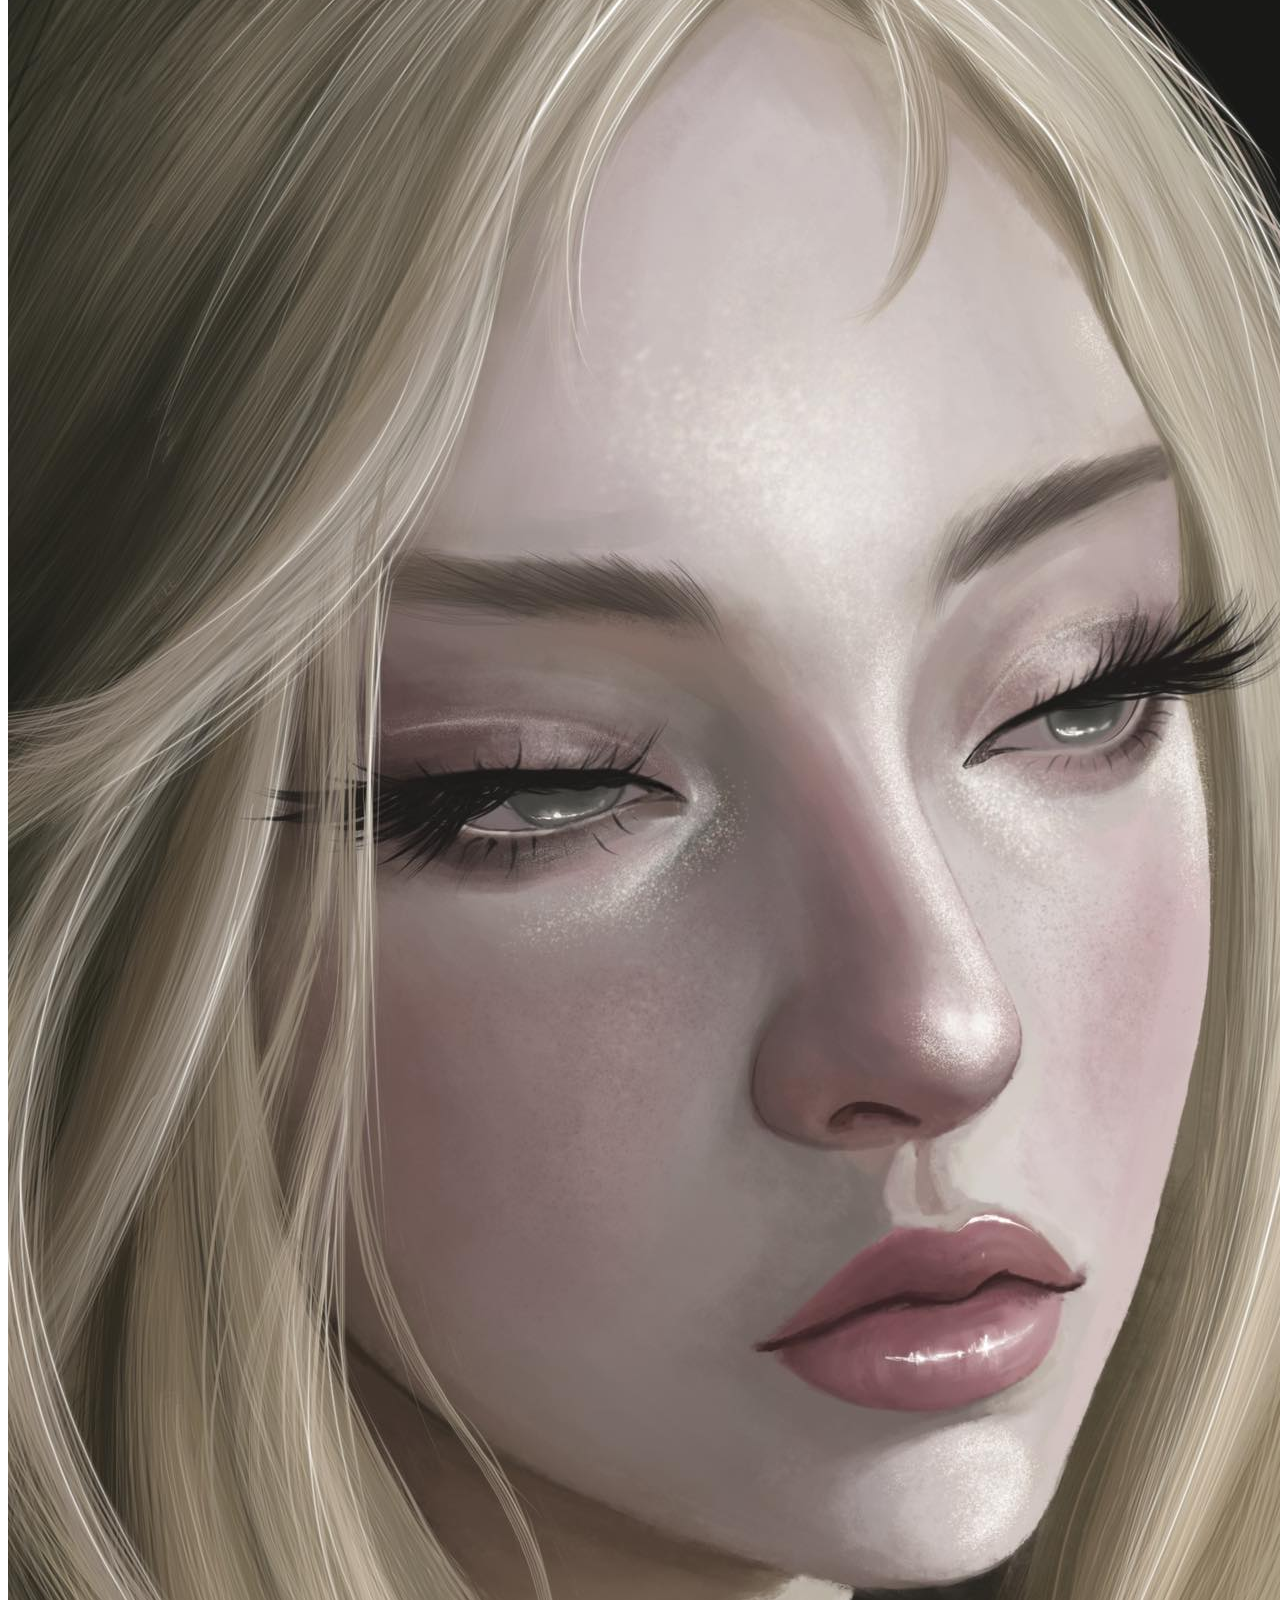
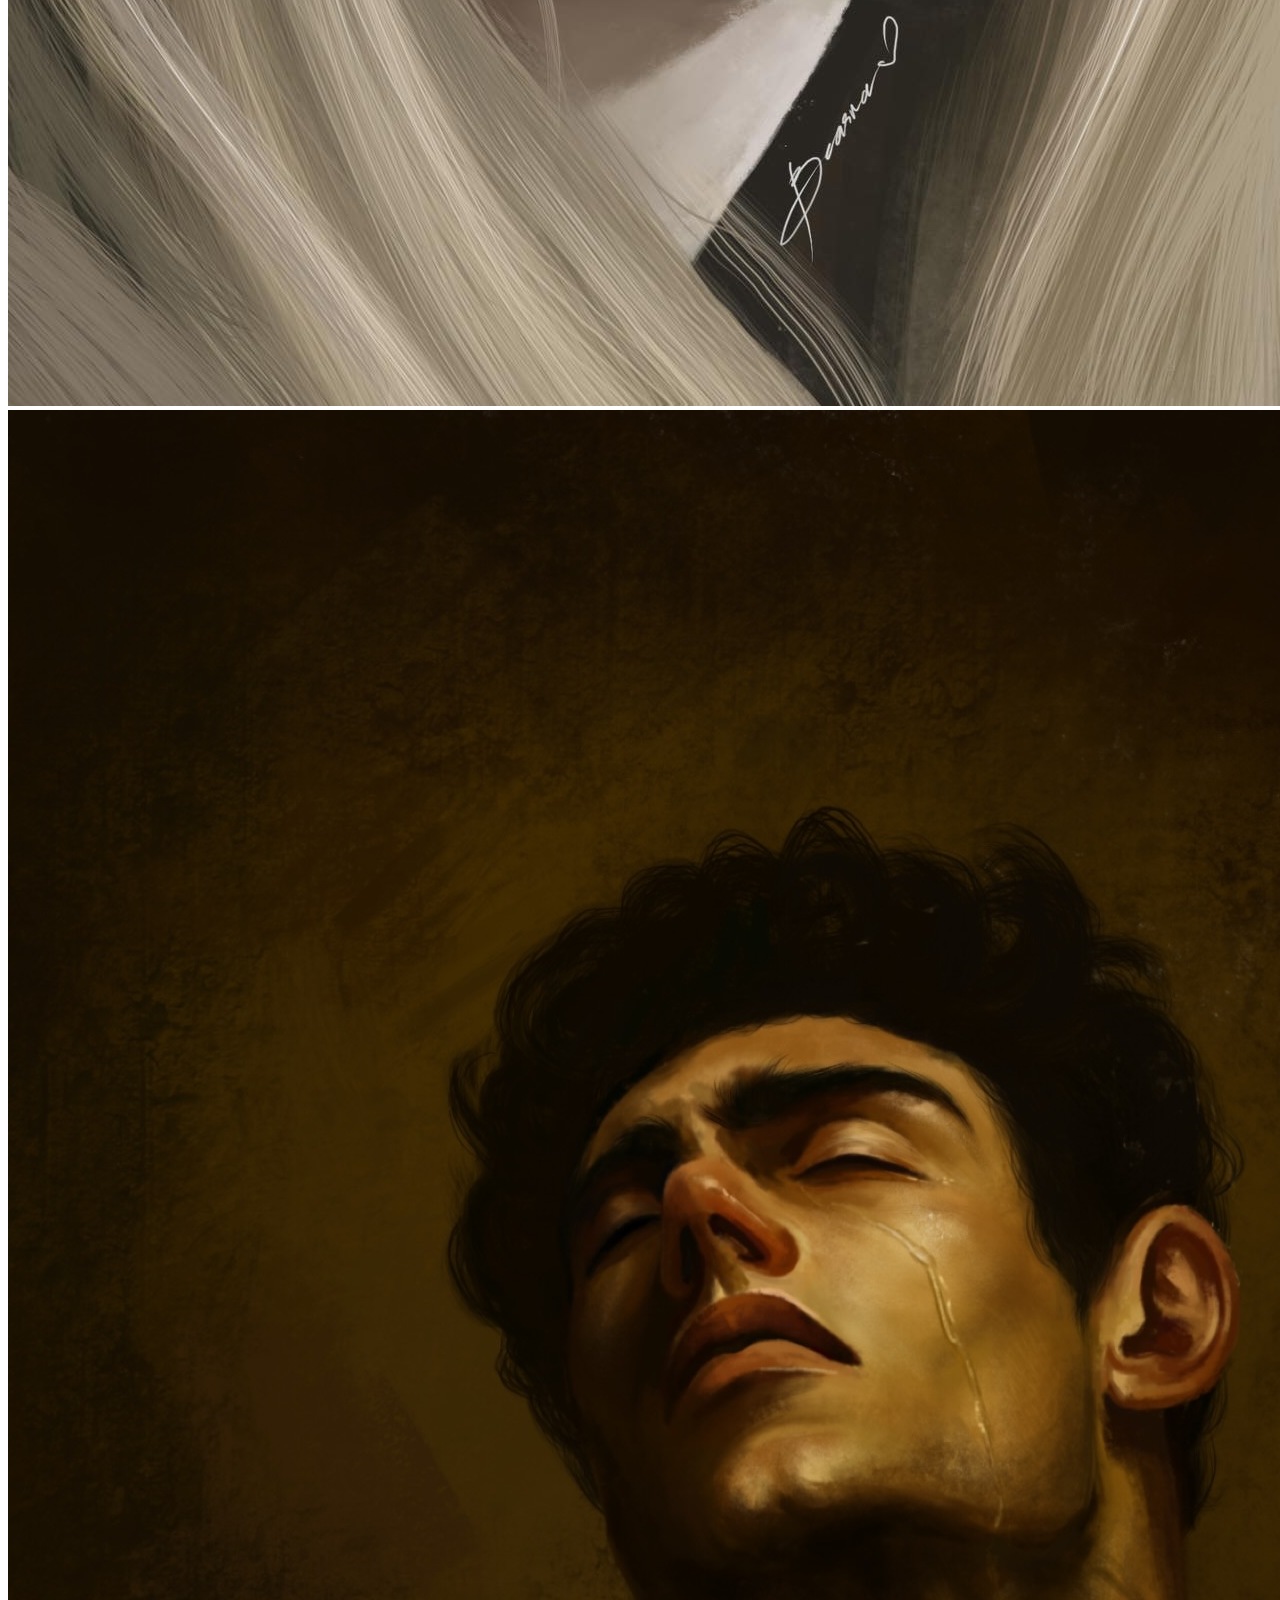
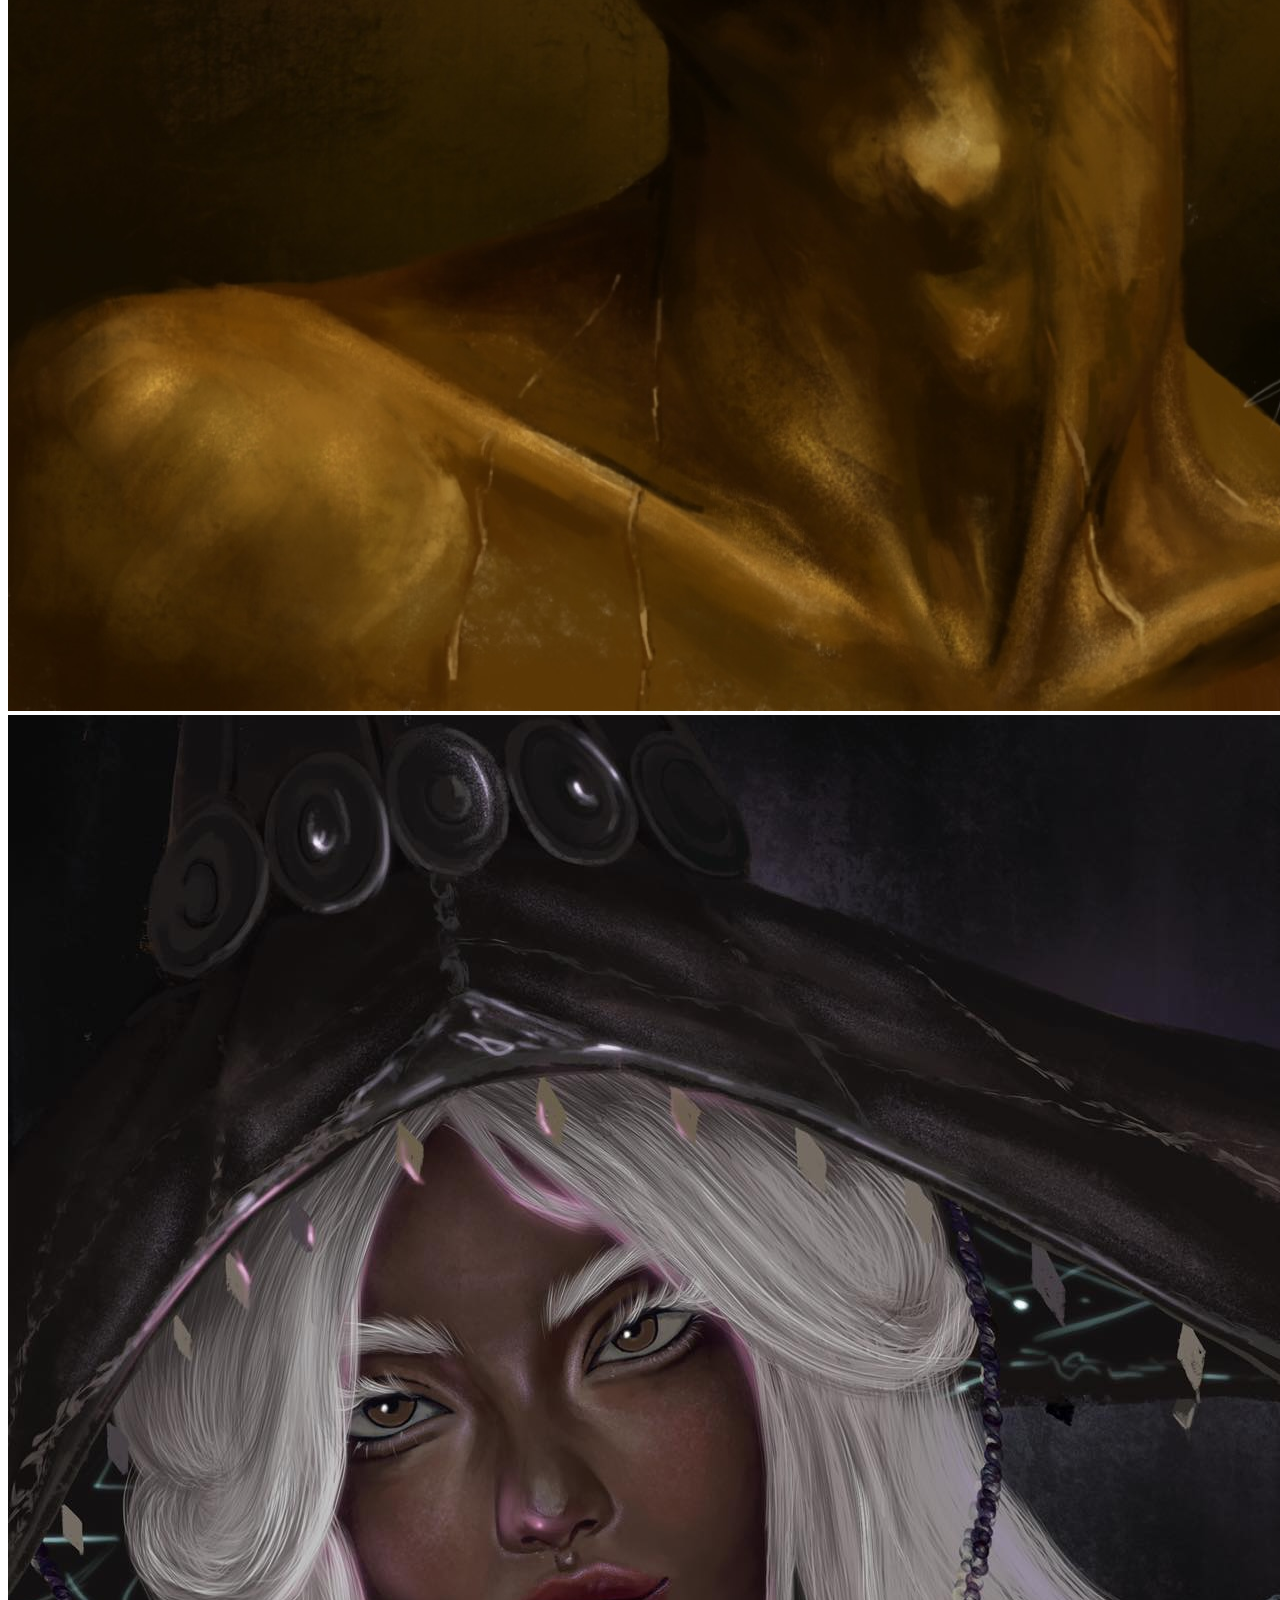
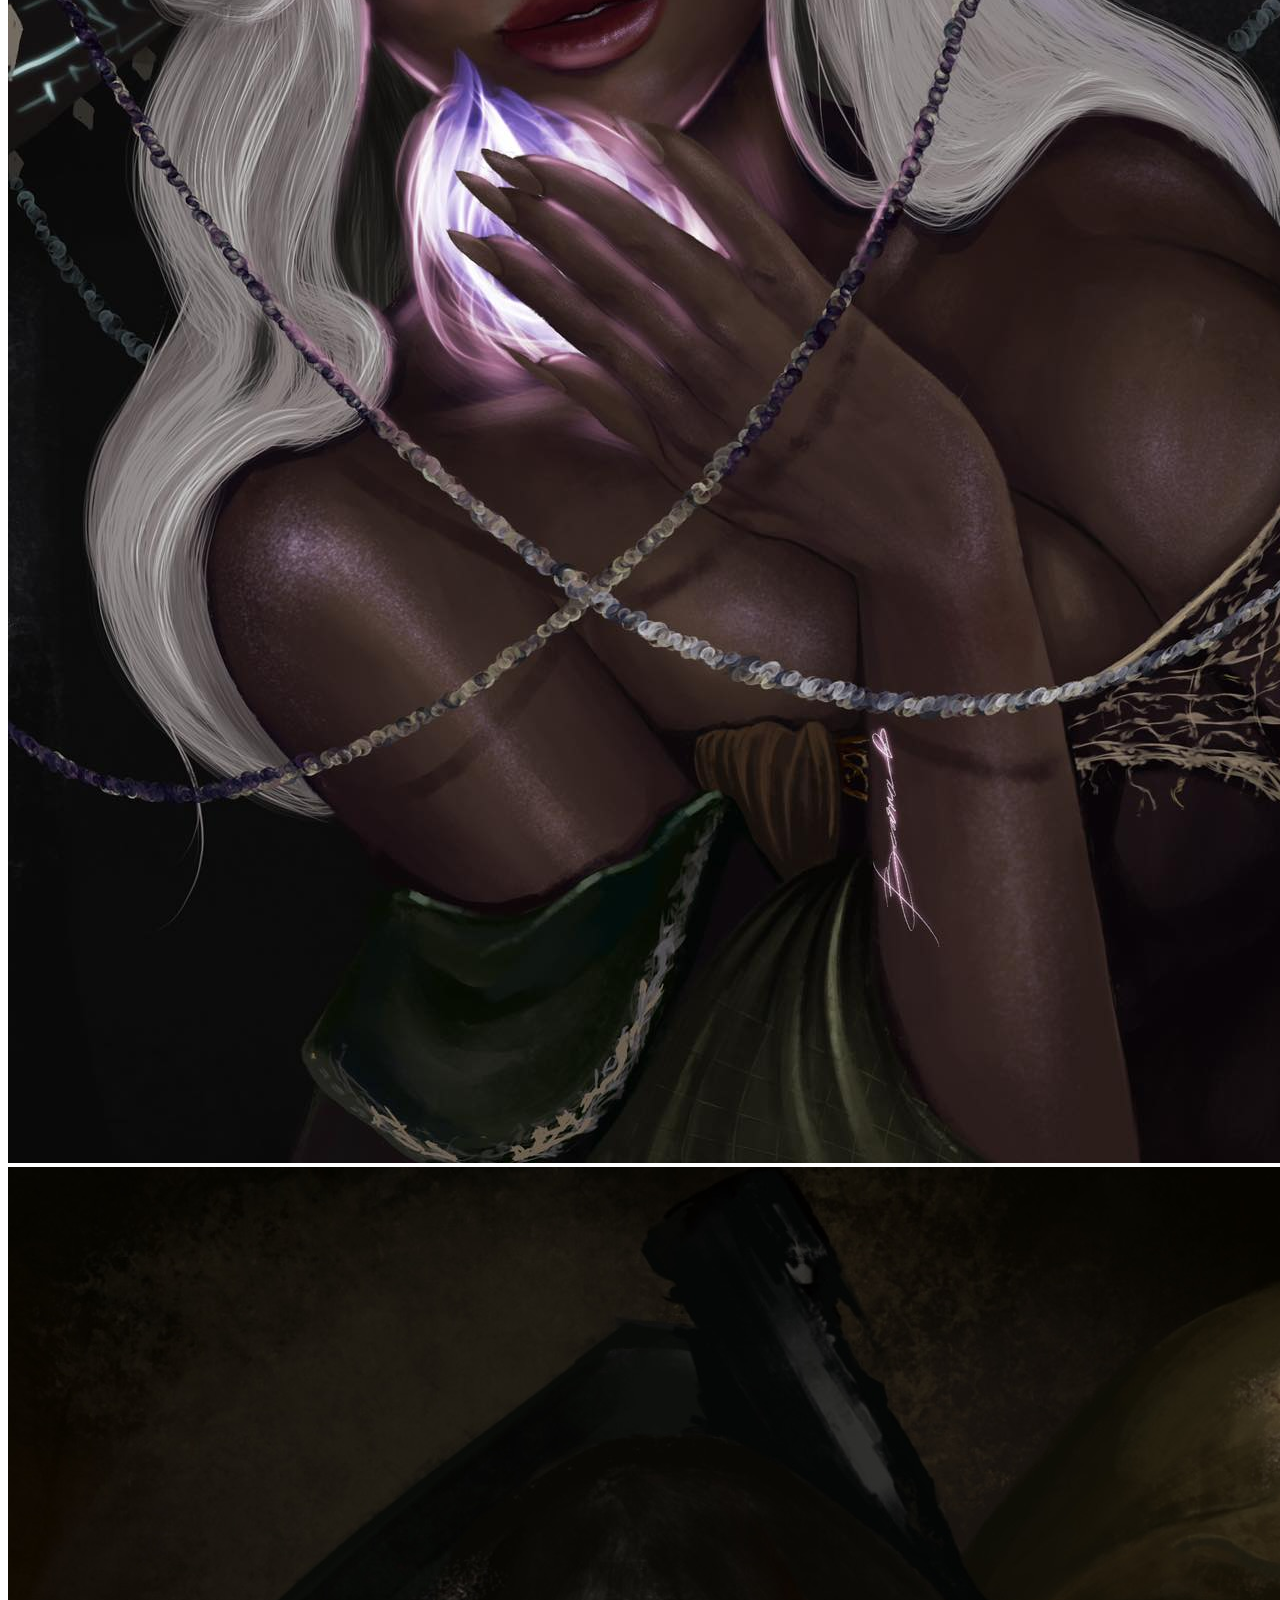
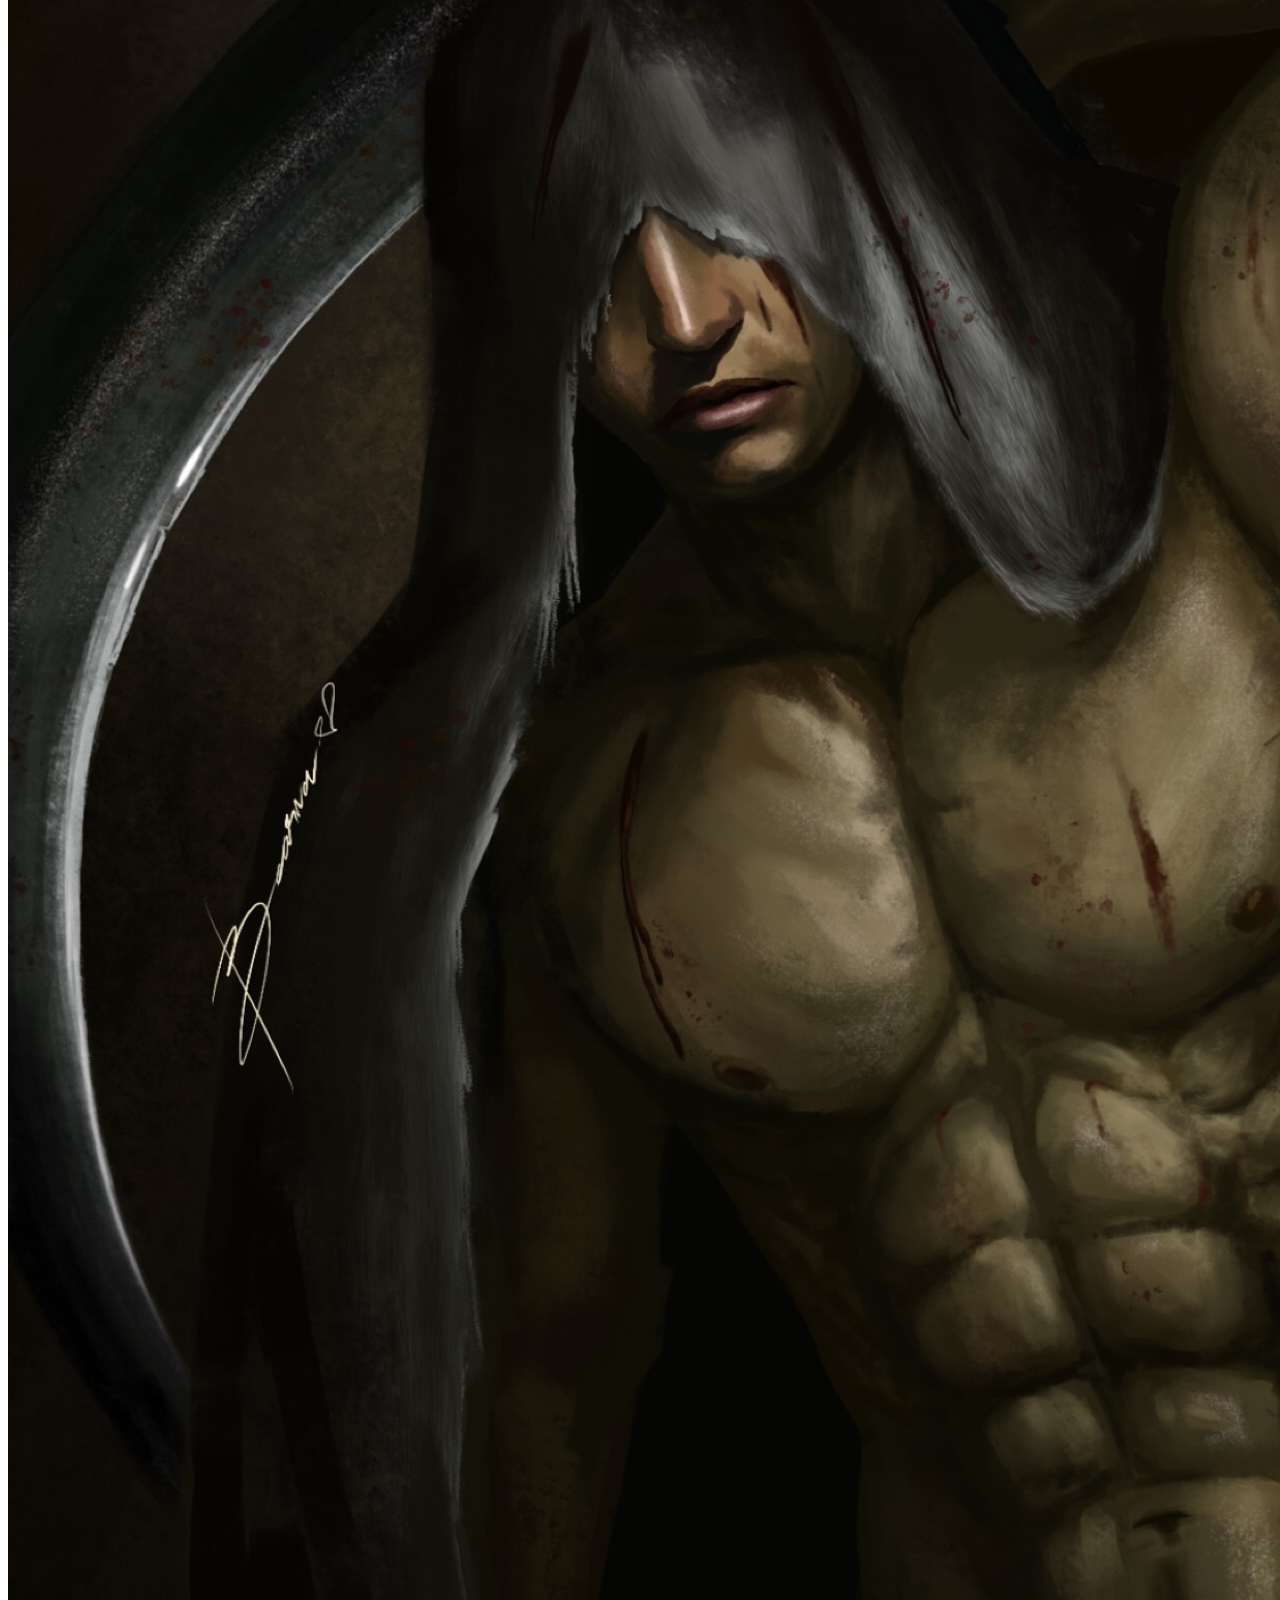
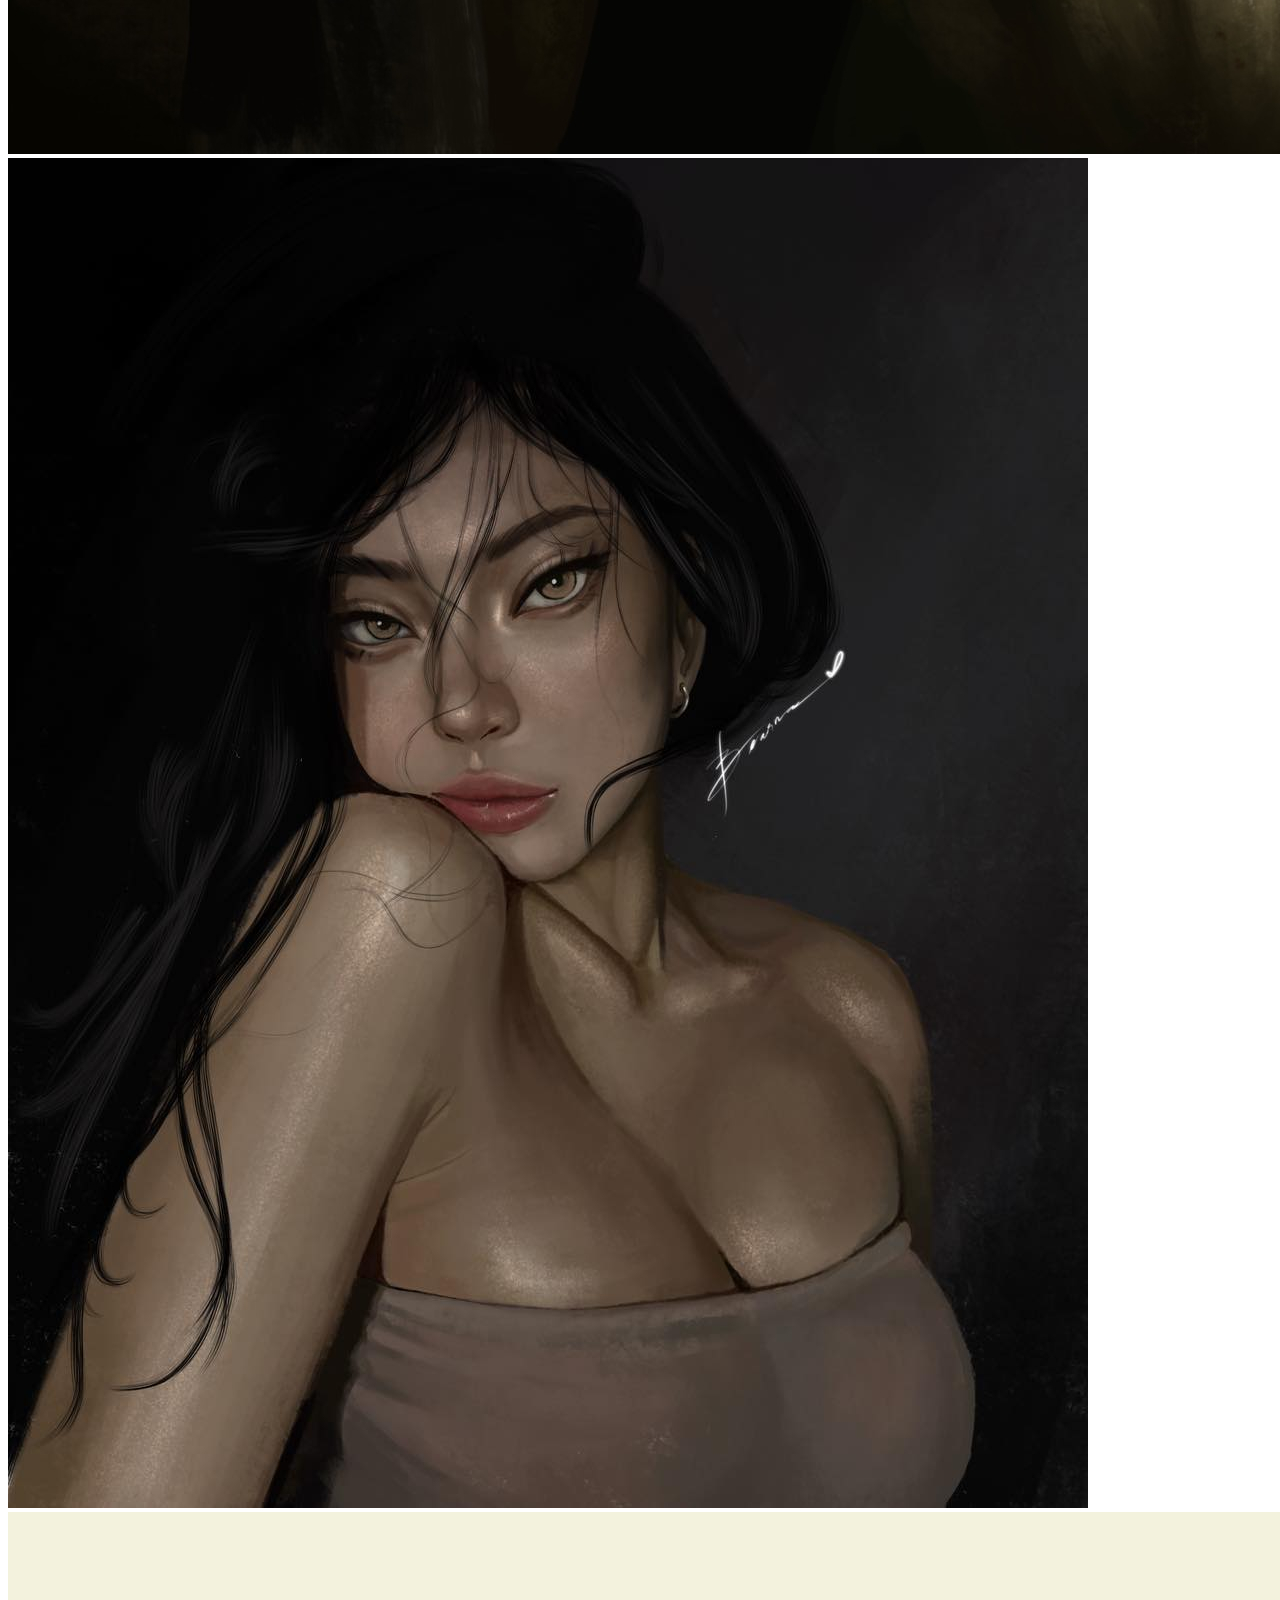
==== commit 4c7c3db3: "Add files via upload" ====
--- a/index.html
+++ b/index.html
@@ -85,7 +85,7 @@
                     
                     <div class="video-slide">
                         <div class="video-wrapper glass">
-                            <video playsinline disablePictureInPicture>
+                            <video playsinline disablePictureInPicture controlsList="nodownload noplaybackrate nofullscreen">
                                 <source src="videos/Artwork1.mp4" type="video/mp4">
                             </video>
                         </div>
@@ -93,7 +93,7 @@
 
                     <div class="video-slide">
                         <div class="video-wrapper glass">
-                            <video playsinline disablePictureInPicture>
+                            <video playsinline disablePictureInPicture controlsList="nodownload noplaybackrate nofullscreen">
                                 <source src="videos/Artwork2.mp4" type="video/mp4">
                             </video>
                         </div>
@@ -101,7 +101,7 @@
 
                     <div class="video-slide">
                         <div class="video-wrapper glass">
-                            <video playsinline disablePictureInPicture>
+                            <video playsinline disablePictureInPicture controlsList="nodownload noplaybackrate nofullscreen">
                                 <source src="videos/Artwork3.mp4" type="video/mp4">
                             </video>
                         </div>
